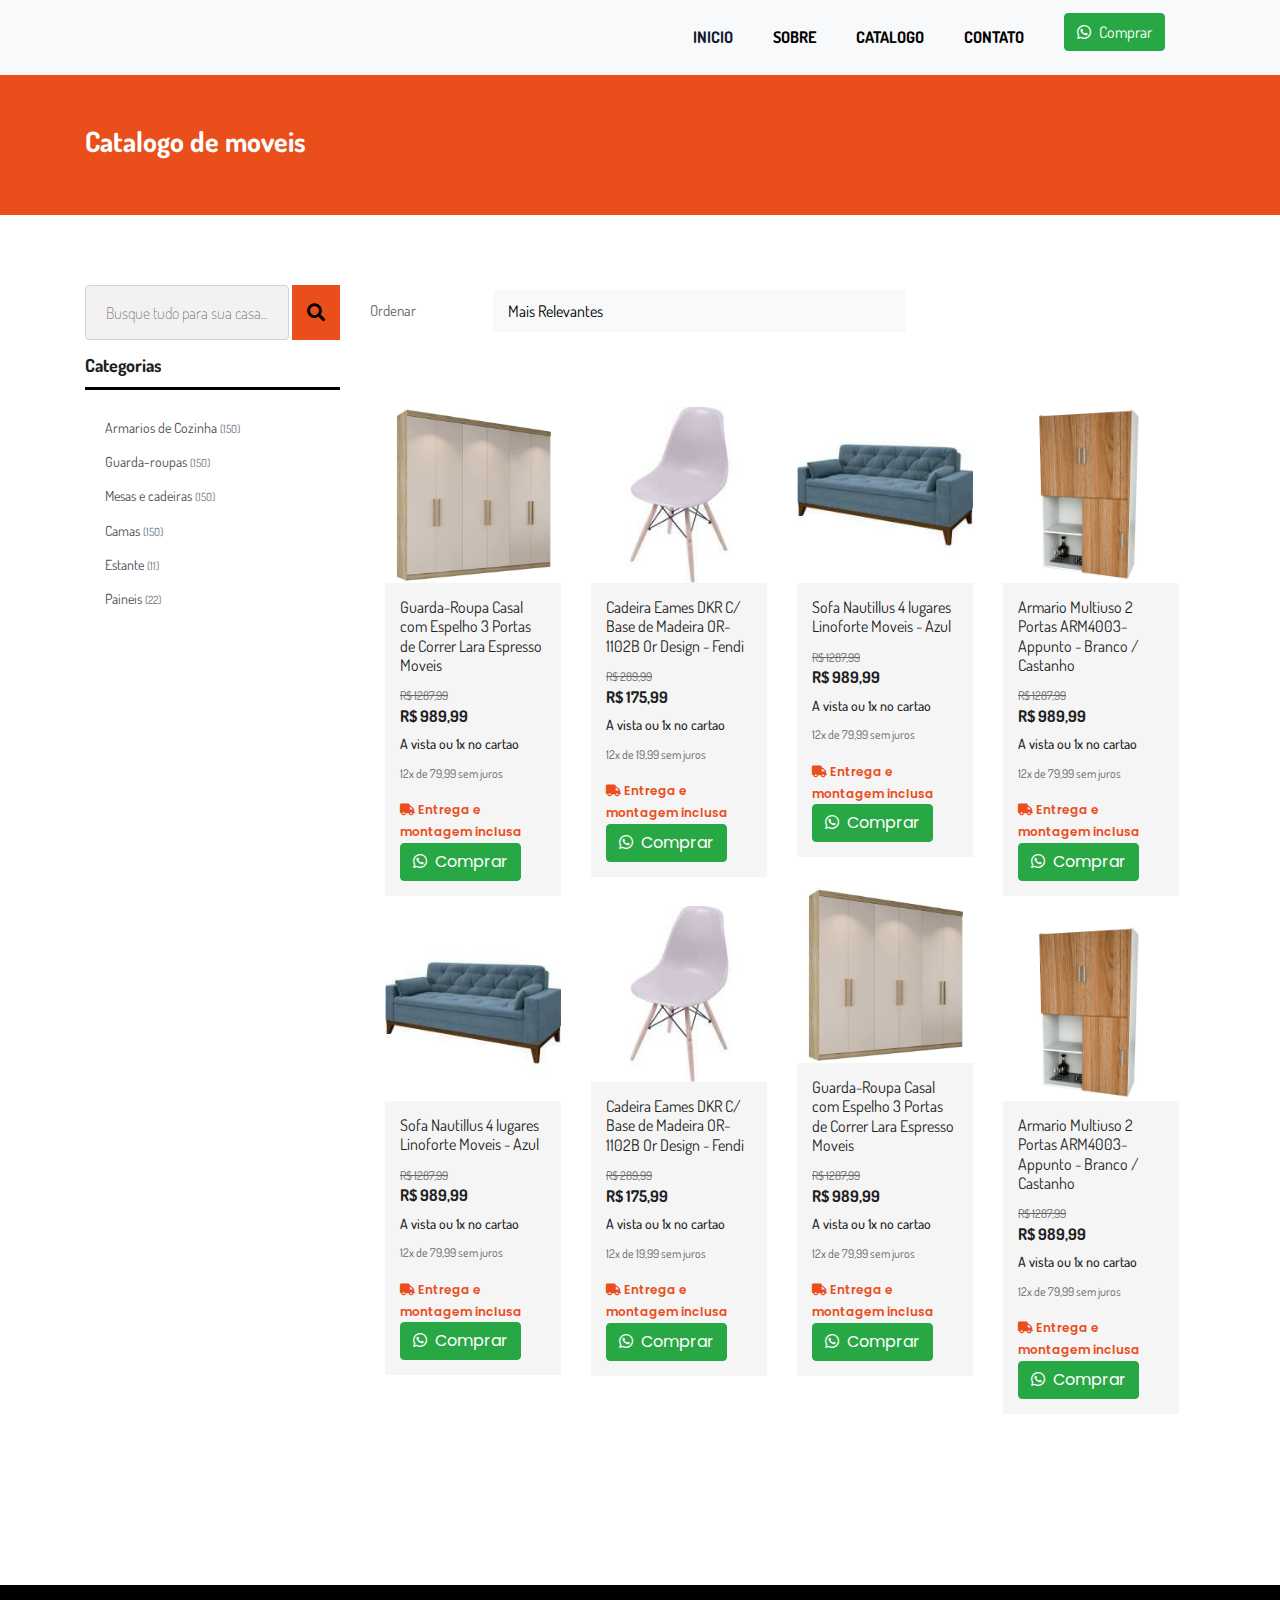
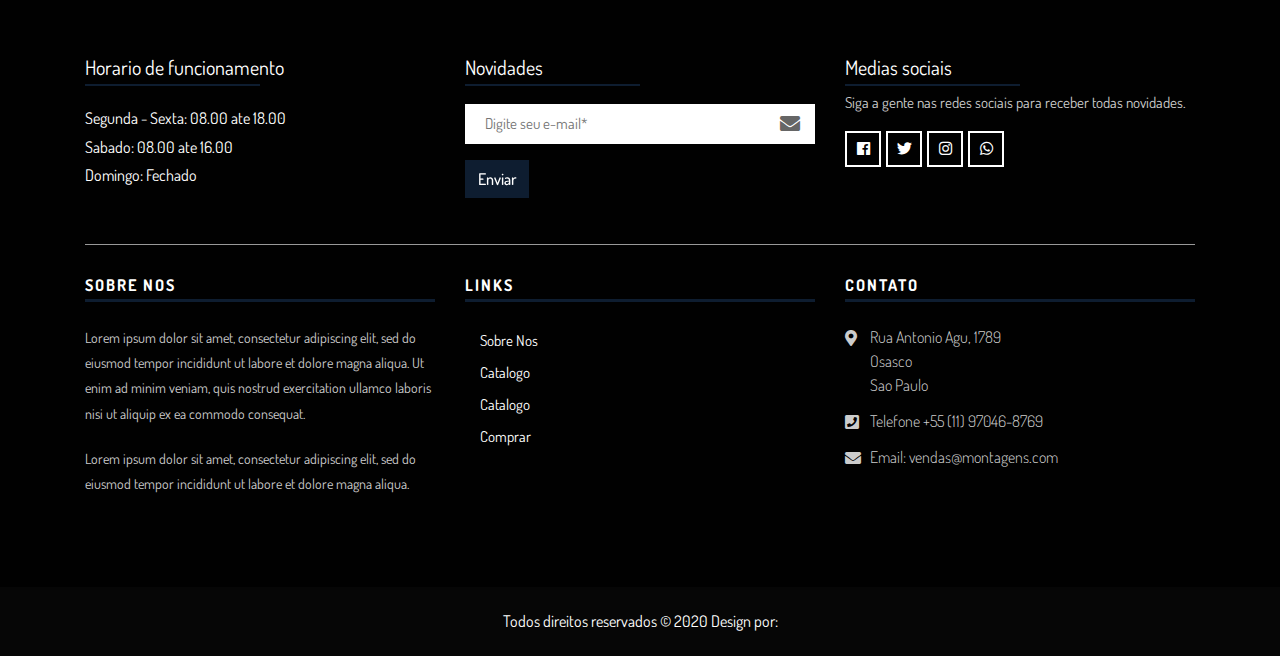
==== shop.html @ d1f7736d "Subindo versao 1.0" ====
<!DOCTYPE html>
<html lang="pt-BR">
<!-- Basic -->

<head>
    <meta http-equiv="X-UA-Compatible" content="IE=edge">
    <meta charset="utf-8"> 

    <!-- Mobile Metas -->
    <meta name="viewport" content="width=device-width, initial-scale=1">

    <!-- Site Metas -->
    <title>Freshshop - Ecommerce Bootstrap 4 HTML Template</title>
    <meta name="keywords" content="">
    <meta name="description" content="">
    <meta name="author" content="">

    <!-- Site Icons -->
    <link rel="shortcut icon" href="images/favicon.ico" type="image/x-icon">
    <link rel="apple-touch-icon" href="images/apple-touch-icon.png">
    <link rel="stylesheet" href="css/font-awesome.min.css">
    
    <!-- Bootstrap CSS -->
    <link rel="stylesheet" href="css/bootstrap.min.css">
    <!-- Site CSS -->
    <link rel="stylesheet" href="css/style.css">
    <!-- Responsive CSS -->
    <link rel="stylesheet" href="css/responsive.css">
    <!-- Custom CSS -->
    <link rel="stylesheet" href="css/custom.css">

</head>

<body>
    <!-- Start Main Top -->
    <header class="main-header">
        <!-- Start Navigation -->
        <nav class="navbar navbar-expand-lg navbar-light bg-light navbar-default bootsnav">
            <div class="container">
                <!-- Start Header Navigation -->
                <div class="navbar-header">
                    <button class="navbar-toggler" type="button" data-toggle="collapse" data-target="#navbar-menu" aria-controls="navbars-rs-food" aria-expanded="false" aria-label="Toggle navigation">
                    <i class="fa fa-bars"></i>
                </button>
                </div>
                <!-- End Header Navigation -->
                <div class="collapse navbar-collapse" id="navbar-menu">
                    <ul class="nav navbar-nav ml-auto" data-in="fadeInDown" data-out="fadeOutUp">
                        <li class="nav-item active"><a class="nav-link" href="index.html">Inicio</a></li>
                        <li class="nav-item"><a class="nav-link" href="about.html">Sobre</a></li>
                        <li class="nav-item"><a class="nav-link" href="shop.html">Catalogo</a></li>
                        <li class="nav-item"><a class="nav-link" href="contact-us.html">Contato</a></li>
                        <li class="nav-item"><a href="#"><button type="button" class="btn btn-success"><i class="fab fa-whatsapp mr-2"></i>Comprar</button>
                        </a></li>
                    </ul>
                </div>
            </div>
        </nav>
        <!-- End Navigation -->
    </header>
    <!-- End Main Top -->

    <!-- Start Top Search -->
    <div class="top-search">
        <div class="container">
            <div class="input-group">
                <span class="input-group-addon"><i class="fa fa-search"></i></span>
                <input type="text" class="form-control" placeholder="Search">
                <span class="input-group-addon close-search"><i class="fa fa-times"></i></span>
            </div>
        </div>
    </div>
    <!-- End Top Search -->

    <!-- Start All Title Box -->
    <div class="all-title-box">
        <div class="container">
            <div class="row">
                <div class="col-lg-12">
                    <h2>Catalogo de moveis</h2>
                </div>
            </div>
        </div>
    </div>
    <!-- End All Title Box -->

    <!-- Start Shop Page  -->
    <div class="shop-box-inner">
        <div class="container">
            <div class="row">
                <div class="col-xl-3 col-lg-3 col-sm-12 col-xs-12 sidebar-shop-left">
                    <div class="product-categori">
                        <div class="search-product">
                            <form action="#">
                                <input class="form-control" placeholder="Busque tudo para sua casa..." type="text">
                                <button type="submit"> <i class="fa fa-search"></i> </button>
                            </form>
                        </div>
                        <div class="filter-sidebar-left">
                            <div class="title-left">
                                <h3>Categorias</h3>
                            </div>
                            <div class="list-group list-group-collapse list-group-sm list-group-tree" id="list-group-men" data-children=".sub-men">
                                
                                
                                <a href="#" class="list-group-item list-group-item-action"> Armarios de Cozinha  <small class="text-muted">(150) </small></a>
                                <a href="#" class="list-group-item list-group-item-action"> Guarda-roupas  <small class="text-muted">(150) </small></a>
                                <a href="#" class="list-group-item list-group-item-action"> Mesas e cadeiras  <small class="text-muted">(150) </small></a>
                                <a href="#" class="list-group-item list-group-item-action"> Camas  <small class="text-muted">(150) </small></a>
                                <a href="#" class="list-group-item list-group-item-action"> Estante <small class="text-muted">(11)</small></a>
                                <a href="#" class="list-group-item list-group-item-action"> Paineis <small class="text-muted">(22)</small></a>
                            </div>
                        </div>
                        <!-- <div class="filter-price-left">
                            <div class="title-left">
                                <h3>Price</h3>
                            </div>
                            <div class="price-box-slider">
                                <div id="slider-range"></div>
                                <p>
                                    <input type="text" id="amount" readonly style="border:0; color:#fbb714; font-weight:bold;">
                                    <button class="btn hvr-hover" type="submit">Filter</button>
                                </p>
                            </div>
                        </div> -->
                    </div>
                </div>
                <div class="col-xl-9 col-lg-9 col-sm-12 col-xs-12 shop-content-right">
                    <div class="right-product-box">
                        <div class="product-item-filter row">
                            
                            <div class="col-12 col-sm-12 text-center text-sm-right">
                                <div class="toolbar-sorter-right">
                                    <span>Ordenar</span>
                                    <select id="basic" class="selectpicker show-tick form-control">
									<option data-display="Select">Mais Relevantes</option>
									<option value="1">Menor preco</option>
									<option value="2">Maior preco</option>
								</select>
                                </div>
                            </div>
                        </div>

                        <div class="products-box">
                            <div class="container">
                                
                                <div class="row special-list">
                                    <div class="col-lg-3 col-md-6 special-grid best-seller">
                                        <div class="products-single fix">
                                            <div class="box-img-hover">
                                                <img src="images/img-pro-01.jpg" class="img-fluid" alt="Image">
                                            </div>
                                            <div class="why-text">
                                                <h3>Guarda-Roupa Casal com Espelho 3 Portas de Correr Lara Espresso Moveis</h3>
                                                <span><s>R$ 1287,99</s></span><br>
                                                <h4>R$ 989,99</h4>
                                                <h6>A vista ou 1x no cartao</h6>
                                                <span>12x de 79,99 sem juros</span>
                                                <div class="spacing">
                                                    <span>
                                                        <i class="fa fa-truck" aria-hidden="true"></i>
                                                        Entrega e montagem inclusa
                                                    </span><br>
                                                    <button type="button" class="btn btn-success"><i class="fab fa-whatsapp mr-2"></i>Comprar</button>
                                                </div>
                                            </div>
                                        </div>
                                    </div>
                    
                                    <div class="col-lg-3 col-md-6 special-grid best-seller">
                                        <div class="products-single fix">
                                            <div class="box-img-hover">
                                                <img src="images/produto1.jpg" class="img-fluid" alt="Image">
                                            </div>
                                            <div class="why-text">
                                                <div class="space-text">
                                                    <h3>
                                                        Cadeira Eames DKR C/ Base de Madeira OR-1102B Or Design - Fendi </h3>
                                                </div>
                                                <span><s>R$ 289,99</s></span><br>
                                                <h4>R$ 175,99</h4>
                                                <h6>A vista ou 1x no cartao</h6>
                                                <span>12x de 19,99 sem juros</span>
                                                <div class="spacing">
                                                    <span>
                                                        <i class="fa fa-truck" aria-hidden="true"></i>
                                                        Entrega e montagem inclusa
                                                    </span><br>
                                                    <button type="button" class="btn btn-success"><i class="fab fa-whatsapp mr-2"></i>Comprar</button>
                                                </div>
                                            </div>
                                        </div>
                                    </div>
                    
                                    <div class="col-lg-3 col-md-6 special-grid best-seller">
                                        <div class="products-single fix">
                                            <div class="box-img-hover">
                                                <img src="images/produto2.jpg" class="img-fluid" alt="Image">
                                            </div>
                                            <div class="why-text">
                                                <h3>
                                                    Sofa Nautillus 4 lugares Linoforte Moveis - Azul</h3>
                                                <span><s>R$ 1287,99</s></span><br>
                                                <h4>R$ 989,99</h4>
                                                <h6>A vista ou 1x no cartao</h6>
                                                <span>12x de 79,99 sem juros</span>
                                                <div class="spacing">
                                                    <span>
                                                        <i class="fa fa-truck" aria-hidden="true"></i>
                                                        Entrega e montagem inclusa
                                                    </span><br>
                                                    <button type="button" class="btn btn-success"><i class="fab fa-whatsapp mr-2"></i>Comprar</button>
                                                </div>
                                            </div>
                                        </div>
                                    </div>
                    
                                    <div class="col-lg-3 col-md-6 special-grid best-seller">
                                        <div class="products-single fix">
                                            <div class="box-img-hover">
                                                <img src="images/produto3.jpg" class="img-fluid" alt="Image">
                                            </div>
                                            <div class="why-text">
                                                <h3>Armario Multiuso 2 Portas ARM4003-Appunto - Branco / Castanho</h3>
                                                <span><s>R$ 1287,99</s></span><br>
                                                <h4>R$ 989,99</h4>
                                                <h6>A vista ou 1x no cartao</h6>
                                                <span>12x de 79,99 sem juros</span>
                                                <div class="spacing">
                                                    <span>
                                                        <i class="fa fa-truck" aria-hidden="true"></i>
                                                        Entrega e montagem inclusa
                                                    </span><br>
                                                    <button type="button" class="btn btn-success"><i class="fab fa-whatsapp mr-2"></i>Comprar</button>
                                                </div>
                                            </div>
                                        </div>
                                    </div>
                                    <div class="col-lg-3 col-md-6 special-grid best-seller">
                                        <div class="products-single fix">
                                            <div class="box-img-hover">
                                                <img src="images/img-pro-01.jpg" class="img-fluid" alt="Image">
                                            </div>
                                            <div class="why-text">
                                                <h3>Guarda-Roupa Casal com Espelho 3 Portas de Correr Lara Espresso Moveis</h3>
                                                <span><s>R$ 1287,99</s></span><br>
                                                <h4>R$ 989,99</h4>
                                                <h6>A vista ou 1x no cartao</h6>
                                                <span>12x de 79,99 sem juros</span>
                                                <div class="spacing">
                                                    <span>
                                                        <i class="fa fa-truck" aria-hidden="true"></i>
                                                        Entrega e montagem inclusa
                                                    </span><br>
                                                    <button type="button" class="btn btn-success"><i class="fab fa-whatsapp mr-2"></i>Comprar</button>
                                                </div>
                                            </div>
                                        </div>
                                    </div>
                    
                                    <div class="col-lg-3 col-md-6 special-grid best-seller">
                                        <div class="products-single fix">
                                            <div class="box-img-hover">
                                                <img src="images/produto1.jpg" class="img-fluid" alt="Image">
                                            </div>
                                            <div class="why-text">
                                                <div class="space-text">
                                                    <h3>
                                                        Cadeira Eames DKR C/ Base de Madeira OR-1102B Or Design - Fendi </h3>
                                                </div>
                                                <span><s>R$ 289,99</s></span><br>
                                                <h4>R$ 175,99</h4>
                                                <h6>A vista ou 1x no cartao</h6>
                                                <span>12x de 19,99 sem juros</span>
                                                <div class="spacing">
                                                    <span>
                                                        <i class="fa fa-truck" aria-hidden="true"></i>
                                                        Entrega e montagem inclusa
                                                    </span><br>
                                                    <button type="button" class="btn btn-success"><i class="fab fa-whatsapp mr-2"></i>Comprar</button>
                                                </div>
                                            </div>
                                        </div>
                                    </div>
                    
                                    <div class="col-lg-3 col-md-6 special-grid best-seller">
                                        <div class="products-single fix">
                                            <div class="box-img-hover">
                                                <img src="images/produto2.jpg" class="img-fluid" alt="Image">
                                            </div>
                                            <div class="why-text">
                                                <h3>
                                                    Sofa Nautillus 4 lugares Linoforte Moveis - Azul</h3>
                                                <span><s>R$ 1287,99</s></span><br>
                                                <h4>R$ 989,99</h4>
                                                <h6>A vista ou 1x no cartao</h6>
                                                <span>12x de 79,99 sem juros</span>
                                                <div class="spacing">
                                                    <span>
                                                        <i class="fa fa-truck" aria-hidden="true"></i>
                                                        Entrega e montagem inclusa
                                                    </span><br>
                                                    <button type="button" class="btn btn-success"><i class="fab fa-whatsapp mr-2"></i>Comprar</button>
                                                </div>
                                            </div>
                                        </div>
                                    </div>
                    
                                    <div class="col-lg-3 col-md-6 special-grid best-seller">
                                        <div class="products-single fix">
                                            <div class="box-img-hover">
                                                <img src="images/produto3.jpg" class="img-fluid" alt="Image">
                                            </div>
                                            <div class="why-text">
                                                <h3>Armario Multiuso 2 Portas ARM4003-Appunto - Branco / Castanho</h3>
                                                <span><s>R$ 1287,99</s></span><br>
                                                <h4>R$ 989,99</h4>
                                                <h6>A vista ou 1x no cartao</h6>
                                                <span>12x de 79,99 sem juros</span>
                                                <div class="spacing">
                                                    <span>
                                                        <i class="fa fa-truck" aria-hidden="true"></i>
                                                        Entrega e montagem inclusa
                                                    </span><br>
                                                    <button type="button" class="btn btn-success"><i class="fab fa-whatsapp mr-2"></i>Comprar</button>
                                                </div>
                                            </div>
                                        </div>
                                    </div>
                                   
                                   
                                </div>
                            </div>
                        </div>
                        
                    </div>
                </div>
				
            </div>
        </div>
    </div>
    <!-- End Shop Page -->

    <!-- Start Footer  -->
    <footer>
        <div class="footer-main">
            <div class="container">
				<div class="row">
					<div class="col-lg-4 col-md-12 col-sm-12">
						<div class="footer-top-box">
							<h3>Horario de funcionamento</h3>
							<ul class="list-time">
								<li>Segunda - Sexta: 08.00 ate 18.00</li> <li>Sabado: 08.00 ate 16.00</li> <li>Domingo: <span>Fechado</span></li>
							</ul>
						</div>
					</div>
					<div class="col-lg-4 col-md-12 col-sm-12">
						<div class="footer-top-box">
							<h3>Novidades</h3>
							<form class="newsletter-box">
								<div class="form-group">
									<input class="" type="email" name="Email" placeholder="Digite seu e-mail*" />
									<i class="fa fa-envelope"></i>
								</div>
								<button class="btn hvr-hover" type="submit">Enviar</button>
							</form>
						</div>
					</div>
					<div class="col-lg-4 col-md-12 col-sm-12">
						<div class="footer-top-box">
							<h3>Medias sociais</h3>
							<p>Siga a gente nas redes sociais para receber todas novidades.</p>
							<ul>
                                <li><a href="#"><i class="fab fa-facebook" aria-hidden="true"></i></a></li>
                                <li><a href="#"><i class="fab fa-twitter" aria-hidden="true"></i></a></li>
                                <li><a href="#"><i class="fab fa-instagram" aria-hidden="true"></i></a></li>
                                <li><a href="#"><i class="fab fa-whatsapp" aria-hidden="true"></i></a></li>
                            </ul>
						</div>
					</div>
				</div>
				<hr>
                <div class="row">
                    <div class="col-lg-4 col-md-12 col-sm-12">
                        <div class="footer-widget">
                            <h4>Sobre Nos</h4>
                            <p>Lorem ipsum dolor sit amet, consectetur adipiscing elit, sed do eiusmod tempor incididunt ut labore et dolore magna aliqua. Ut enim ad minim veniam, quis nostrud exercitation ullamco laboris nisi ut aliquip ex ea commodo consequat.</p> 
							<p>Lorem ipsum dolor sit amet, consectetur adipiscing elit, sed do eiusmod tempor incididunt ut labore et dolore magna aliqua. </p> 							
                        </div>
                    </div>
                    <div class="col-lg-4 col-md-12 col-sm-12">
                        <div class="footer-link">
                            <h4>Links</h4>
                            <ul>
                                <li><a href="#">Sobre Nos</a></li>
                                <li><a href="#">Catalogo</a></li>
                                <li><a href="#">Catalogo</a></li>
                                <li><a href="#">Comprar</a></li>
                            </ul>
                        </div>
                    </div>
                    <div class="col-lg-4 col-md-12 col-sm-12">
                        <div class="footer-link-contact">
                            <h4>Contato</h4>
                            <ul>
                                <li>
                                    <p><i class="fas fa-map-marker-alt"></i>Rua Antonio Agu, 1789 <br>Osasco<br>Sao Paulo </p>
                                </li>
                                <li>
                                    <p><i class="fas fa-phone-square"></i>Telefone <a href="tel:+55 (11)97046-8769">+55 (11) 97046-8769</a></p>
                                </li>
                                <li>
                                    <p><i class="fas fa-envelope"></i>Email: <a href="vendas@montagens.com">vendas@montagens.com</a></p>
                                </li>
                            </ul>
                        </div>
                    </div>
                </div>
            </div>
        </div>
    </footer>
    <!-- End Footer  -->

    <!-- Start copyright  -->
    <div class="footer-copyright">
        <p class="footer-company">Todos direitos reservados &copy; 2020 <a href="#"></a> Design por: 
    </div>
    <!-- End copyright  -->

    <a href="#" id="back-to-top" title="Back to top" style="display: none;">&uarr;</a>

    <!-- ALL JS FILES -->
    <script src="js/jquery-3.2.1.min.js"></script>
    <script src="js/popper.min.js"></script>
    <script src="js/bootstrap.min.js"></script>
    <!-- ALL PLUGINS -->
    <script src="js/jquery.superslides.min.js"></script>
    <script src="js/bootstrap-select.js"></script>
    <script src="js/inewsticker.js"></script>
    <script src="js/bootsnav.js."></script>
    <script src="js/images-loded.min.js"></script>
    <script src="js/isotope.min.js"></script>
    <script src="js/owl.carousel.min.js"></script>
    <script src="js/baguetteBox.min.js"></script>
    <script src="js/form-validator.min.js"></script>
    <script src="js/contact-form-script.js"></script>
    <script src="js/custom.js"></script>
</body>

</html>
---- css/style.css ----
/*------------------------------------------------------------------
    IMPORT FONTS
-------------------------------------------------------------------*/

@import url('https://fonts.googleapis.com/css?family=Poppins:400,500,600,700,800');
@import url('https://fonts.googleapis.com/css?family=Dosis:200,300,400,500,600,700');


/*

    font-family: 'Poppins', sans-serif;

    font-family: 'Dosis', sans-serif;

*/

/*------------------------------------------------------------------
    IMPORT FILES
-------------------------------------------------------------------*/

@import url(all.css);
@import url(superslides.css);
@import url(bootstrap-select.css);
@import url(carousel-ticker.css);
@import url(code_animate.css);
@import url(bootsnav.css);
@import url(owl.carousel.min.css);
@import url(jquery-ui.css);
@import url(nice-select.css);
@import url(baguetteBox.min.css);

/*------------------------------------------------------------------
    SKELETON
-------------------------------------------------------------------*/
 body {
     color: #666666;
     font-size: 15px;
     font-family: 'Dosis', sans-serif;
     line-height: 1.80857;
}
 a {
     color: #1f1f1f;
     text-decoration: none !important;
     outline: none !important;
     -webkit-transition: all .3s ease-in-out;
     -moz-transition: all .3s ease-in-out;
     -ms-transition: all .3s ease-in-out;
     -o-transition: all .3s ease-in-out;
     transition: all .3s ease-in-out;
}
 h1, h2, h3, h4, h5, h6 {
     letter-spacing: 0;
     font-weight: normal;
     position: relative;
     padding: 0 0 10px 0;
     font-weight: normal;
     line-height: 120% !important;
     color: #1f1f1f;
     margin: 0 
}
 h1 {
     font-size: 24px 
}
 h2 {
     font-size: 22px 
}
 h3 {
     font-size: 18px 
}
 h4 {
     font-size: 16px 
}
 h5 {
     font-size: 14px 
}
 h6 {
     font-size: 13px 
}
 h1 a, h2 a, h3 a, h4 a, h5 a, h6 a {
     color: #212121;
     text-decoration: none!important;
     opacity: 1 
}
 h1 a:hover, h2 a:hover, h3 a:hover, h4 a:hover, h5 a:hover, h6 a:hover {
     opacity: .8 
}
 a {
     color: #1f1f1f;
     text-decoration: none;
     outline: none;
}
 a, .btn {
     text-decoration: none !important;
     outline: none !important;
     -webkit-transition: all .3s ease-in-out;
     -moz-transition: all .3s ease-in-out;
     -ms-transition: all .3s ease-in-out;
     -o-transition: all .3s ease-in-out;
     transition: all .3s ease-in-out;
}
 .btn-custom {
     margin-top: 20px;
     background-color: transparent !important;
     border: 2px solid #ddd;
     padding: 12px 40px;
     font-size: 16px;
}
 .lead {
     font-size: 18px;
     line-height: 30px;
     color: #767676;
     margin: 0;
     padding: 0;
}
 blockquote {
     margin: 20px 0 20px;
     padding: 30px;
}
 ul, li, ol{
     list-style: none;
     margin: 0px;
     padding: 0px;
}
 button:focus{
     outline: none;
     box-shadow: none;
}
 :focus {
     outline: 0;
}
 p{
     margin: 0px;
}
 .bootstrap-select .dropdown-toggle:focus{
     outline: none !important;
}
 .form-control::-moz-placeholder {
     color: #ffffff;
     opacity: 1;
}
 .bootstrap-select .dropdown-toggle:focus{
     box-shadow: none !important 
}
/*------------------------------------------------------------------ LOADER -------------------------------------------------------------------*/
 #back-to-top {
     position: fixed;
     bottom: 40px;
     right: 40px;
     z-index: 9999;
     width: 32px;
     height: 32px;
     text-align: center;
     line-height: 5px;
     background: #0e1d30;
     color: #ffffff;
     cursor: pointer;
     border: 0;
     border-radius: 0px;
     text-decoration: none;
     transition: opacity 0.2s ease-out;
     font-size: 28px;
}
/*------------------------------------------------------------------ HEADER -------------------------------------------------------------------*/
 .main-top{
     background: #000000;
     padding: 10px 0px;
}
 .custom-select-box{
     float: left;
     width: 95px;
     margin-right: 10px;
}
.custom-select-box .form-control{
     background: none;
     border: none;
}
 .custom-select-box .bootstrap-select .btn-light{
     padding: 4px;
     font-size: 14px;
     background: #0e1d30;
     color: #fff;
     border: none;
     border-radius: 0px;
}
 .custom-select-box .bootstrap-select .btn-light span{
     padding: 2px;
     line-height: 15px;
}
 .dropdown-toggle::after{
     margin-left: -24px;
}
 .custom-select-box .dropdown-toggle::after {
     display: inline-block;
     width: 0;
     height: 0;
     margin-left: .255em;
     vertical-align: .255em;
     content: "";
     border-top: .3em solid;
     border-right: .3em solid transparent;
     border-bottom: 0;
     border-left: .3em solid transparent;
     position: absolute;
     top: 13px;
     right: 10px;
}
 .bootstrap-select.btn-group .dropdown-toggle .filter-option{
     overflow: inherit;
}
 .bootstrap-select.btn-group .dropdown-menu{
     border: none;
     padding: 0px;
     border-radius: 0px;
}
 .right-phone-box{
     float: left;
     margin-right: 10px;
}
 .right-phone-box p{
     margin: 0px;
     color: #ffffff;
     font-size: 14px;
     line-height: 30px;
}
 .right-phone-box p a{
     color: #ffffff;
}
 .right-phone-box p a:hover{
     color: #0e1d30;
}
 .offer-box,.slide {
     color: #FFFFFF;
     font-size: 13px;
     padding: 2px 15px;
     font-family: 'Poppins', sans-serif;
}
 .offer-box li {
     font-weight: 600;
}
 .offer-box li i{
     margin-right: 15px;
     color: #0e1d30;
     font-size: 20px;
}
 .our-link{
     float: left;
}
 .our-link ul li{
     display: inline-block;
     border-right: 1px solid #ffffff;
     padding: 0px 10px;
     line-height: 14px;
}
 .our-link ul{
     line-height: 30px;
}
 .our-link ul li a{
     color: #ffffff;
     font-weight: 700;
     text-transform: uppercase;
     font-size: 14px;
}
 .our-link ul li a:hover{
     color: #0e1d30;
}
 .our-link ul li:last-child{
     border: none;
}
.login-box{
    float: right;
    width: 120px;
    margin-left: 20px;
}

.login-box .form-control{
     background: none;
     border: none;
}
 .login-box .bootstrap-select .btn-light{
     padding: 4px;
     font-size: 14px;
     background: #0e1d30;
     color: #fff;
     border: none;
     border-radius: 0px;
}
 .login-box .bootstrap-select .btn-light span{
     padding: 2px;
     line-height: 15px;
}
.login-box .dropdown-toggle::after {
     display: inline-block;
     width: 0;
     height: 0;
     margin-left: .255em;
     vertical-align: .255em;
     content: "";
     border-top: .3em solid;
     border-right: .3em solid transparent;
     border-bottom: 0;
     border-left: .3em solid transparent;
     position: absolute;
     top: 13px;
     right: 10px;
}

.login-box .dropdown-item{
	padding: 5px 10px;
}

.bootstrap-select.btn-group .dropdown-menu a.dropdown-item span.dropdown-item-inner span.text{
	font-size: 13px;
}

 .main-header{
}
 .search a{
     color: #0e1d30;
}
 .attr-nav > ul > li > a:hover{
     color: #0e1d30;
}
 nav.navbar.bootsnav ul.nav > li > a{
     margin: 0px;
}
/* Navbar Adjusment =========================== */
/* Navbar Atribute ------*/
 .attr-nav > ul > li > a{
     padding: 28px 15px;
}

.navbar{
    height: 5em;
}
 ul.cart-list > li.total > .btn{
     border-bottom: solid 1px #cfcfcf !important;
     color: #000000 ;
     padding: 10px 15px;
     border: none;
     font-weight: 700;
     color: #ffffff;
}

@media (max-width: 730px) {

}

 @media (min-width: 1024px) {
    /* Navbar General ------*/
     nav.navbar ul.nav > li > a{
         padding: 30px 15px;
         font-weight: 600;
    }
     nav.navbar .navbar-brand{
         margin-top: 0;
    }
     nav.navbar .navbar-brand{
         margin-top: 0;
    }
     nav.navbar li.dropdown ul.dropdown-menu{
         border-top: solid 5px;
    }
    /* Navbar Center ------*/
     nav.navbar-center .navbar-brand{
         margin: 0 !important;
    }
    /* Navbar Brand Top ------*/
     nav.navbar-brand-top .navbar-brand{
         margin: 10px !important;
    }
    /* Navbar Full ------*/
     nav.navbar-full .navbar-brand{
         position: relative;
         top: -15px;
    }
    /* Navbar Sidebar ------*/
     nav.navbar-sidebar ul.nav, nav.navbar-sidebar .navbar-brand{
         margin-bottom: 50px;
    }
     nav.navbar-sidebar ul.nav > li > a{
         padding: 10px 15px;
         font-weight: bold;
    }
    /* Navbar Transparent & Fixed ------*/
     nav.navbar.bootsnav.navbar-transparent.white{
         background-color: rgba(255,255,255,0.3);
         border-bottom: solid 1px #bbb;
    }
     nav.navbar.navbar-inverse.bootsnav.navbar-transparent.dark, nav.navbar.bootsnav.navbar-transparent.dark{
         background-color: rgba(0,0,0,0.3);
         border-bottom: solid 1px #555;
    }
     nav.navbar.bootsnav.navbar-transparent.white .attr-nav{
         border-left: solid 1px #bbb;
    }
     nav.navbar.navbar-inverse.bootsnav.navbar-transparent.dark .attr-nav, nav.navbar.bootsnav.navbar-transparent.dark .attr-nav{
         border-left: solid 1px #555;
    }
     nav.navbar.bootsnav.no-background.white .attr-nav > ul > li > a, nav.navbar.bootsnav.navbar-transparent.white .attr-nav > ul > li > a, nav.navbar.bootsnav.navbar-transparent.white ul.nav > li > a, nav.navbar.bootsnav.no-background.white ul.nav > li > a{
         color: #fff;
    }
     nav.navbar.bootsnav.navbar-transparent.dark .attr-nav > ul > li > a, nav.navbar.bootsnav.navbar-transparent.dark ul.nav > li > a{
         color: #eee;
    }
}
 @media (max-width: 992px) {
    /* Navbar General ------*/
     nav.navbar .navbar-brand{
         margin-top: 0;
         position: relative;
         top: -2px;
    }
     nav.navbar .navbar-brand img.logo{
         width: 160px;
    }
     .attr-nav > ul > li > a{
         padding: 16px 15px 15px;
    }
    /* Navbar Mobile slide ------*/
     nav.navbar.navbar-mobile ul.nav > li > a{
         padding: 15px 15px;
    }
     nav.navbar.navbar-mobile ul.nav ul.dropdown-menu > li > a{
         padding-right: 15px !important;
         padding-top: 15px !important;
         padding-bottom: 15px !important;
    }
     nav.navbar.navbar-mobile ul.nav ul.dropdown-menu .col-menu .title{
         padding-right: 30px !important;
         padding-top: 13px !important;
         padding-bottom: 13px !important;
    }
     nav.navbar.navbar-mobile ul.nav ul.dropdown-menu .col-menu ul.menu-col li a{
         padding-top: 13px !important;
         padding-bottom: 13px !important;
    }
    /* Navbar Full ------*/
     nav.navbar-full .navbar-brand{
         top: 0;
         padding-top: 10px;
    }
}
/* Navbar Inverse =================================*/
 nav.navbar.navbar-inverse{
     background-color: #222;
     border-bottom: solid 1px #303030;
}
 nav.navbar.navbar-inverse ul.cart-list > li.total > .btn{
     border-bottom: solid 1px #222 !important;
}
 nav.navbar.navbar-inverse ul.cart-list > li.total .pull-right{
     color: #fff;
}
 nav.navbar.navbar-inverse.megamenu ul.dropdown-menu.megamenu-content .content ul.menu-col li a, nav.navbar.navbar-inverse ul.nav > li > a{
     color: #eee;
}
 nav.navbar.navbar-inverse ul.nav > li.dropdown > a{
     background-color: #222;
}
 nav.navbar.navbar-inverse li.dropdown ul.dropdown-menu > li > a{
     color: #999;
}
 nav.navbar.navbar-inverse ul.nav .dropdown-menu h1, nav.navbar.navbar-inverse ul.nav .dropdown-menu h2, nav.navbar.navbar-inverse ul.nav .dropdown-menu h3, nav.navbar.navbar-inverse ul.nav .dropdown-menu h4, nav.navbar.navbar-inverse ul.nav .dropdown-menu h5, nav.navbar.navbar-inverse ul.nav .dropdown-menu h6{
     color: #fff;
}
 nav.navbar.navbar-inverse .form-control{
     background-color: #333;
     border-color: #303030;
     color: #fff;
}
 nav.navbar.navbar-inverse .attr-nav > ul > li > a{
     color: #eee;
}
 nav.navbar.navbar-inverse .attr-nav > ul > li.dropdown ul.dropdown-menu{
     background-color: #222;
     border-left: solid 1px #303030;
     border-bottom: solid 1px #303030;
     border-right: solid 1px #303030;
}
 nav.navbar.navbar-inverse ul.cart-list > li{
     border-bottom: solid 1px #303030;
     color: #eee;
}
 nav.navbar.navbar-inverse ul.cart-list > li img{
     border: solid 1px #303030;
}
 nav.navbar.navbar-inverse ul.cart-list > li.total{
     background-color: #333;
}
 nav.navbar.navbar-inverse .share ul > li > a{
     background-color: #555;
}
 nav.navbar.navbar-inverse .dropdown-tabs .tab-menu{
     border-right: solid 1px #303030;
}
 nav.navbar.navbar-inverse .dropdown-tabs .tab-menu > ul > li > a{
     border-bottom: solid 1px #303030;
}
 nav.navbar.navbar-inverse .dropdown-tabs .tab-content{
     border-left: solid 1px #303030;
}
 nav.navbar.navbar-inverse .dropdown-tabs .tab-menu > ul > li > a:hover, nav.navbar.navbar-inverse .dropdown-tabs .tab-menu > ul > li > a:focus, nav.navbar.navbar-inverse .dropdown-tabs .tab-menu > ul > li.active > a{
     background-color: #333 !important;
}
 nav.navbar-inverse.navbar-full ul.nav > li > a{
     border:none;
}
 nav.navbar-inverse.navbar-full .navbar-collapse .wrap-full-menu{
     background-color: #222;
}
 nav.navbar-inverse.navbar-full .navbar-toggle{
     background-color: #222 !important;
     color: #6f6f6f;
}
 nav.navbar.bootsnav ul.nav > li > a{
     position: relative;
     font-weight: 700;
     font-size: 16px;
     color: #000000;
	 text-transform: uppercase;
     padding-top: 10px;
     padding-bottom: 10px;
     padding-left: 10px;
     padding-right: 30px;
}
 nav.navbar.bootsnav ul.nav li.active > a{
     color: #0e1d30;
}
 nav.navbar.bootsnav ul.nav li.active > a:hover{
     color: #0e1d30;
}
 nav.navbar.bootsnav ul.nav li > a:hover{
     color: #0e1d30;
}
 nav.navbar.bootsnav ul.nav li.megamenu-fw > a:hover{
     color: #0e1d30;
}
 @media (min-width: 1024px) {
     nav.navbar.navbar-inverse ul.nav .dropdown-menu{
         background-color: #222 !important;
         border-left: solid 1px #303030 !important;
         border-bottom: solid 1px #303030 !important;
         border-right: solid 1px #303030 !important;
    }
     nav.navbar.navbar-inverse li.dropdown ul.dropdown-menu > li > a{
         border-bottom: solid 1px #303030;
    }
     nav.navbar.navbar-inverse ul.dropdown-menu.megamenu-content .col-menu{
         border-left: solid 1px #303030;
         border-right: solid 1px #303030;
    }
     nav.navbar.navbar-inverse.navbar-transparent.dark{
         background-color: rgba(0,0,0,0.3);
         border-bottom: solid 1px #999;
    }
     nav.navbar.navbar-inverse.navbar-transparent.dark .attr-nav{
         border-left: solid 1px #999;
    }
     nav.navbar.navbar-inverse.no-background.white .attr-nav > ul > li > a, nav.navbar.navbar-inverse.navbar-transparent.dark .attr-nav > ul > li > a, nav.navbar.navbar-inverse.navbar-transparent.dark ul.nav > li > a, nav.navbar.navbar-inverse.no-background.white ul.nav > li > a{
         color: #fff;
    }
     nav.navbar.navbar-inverse.no-background.dark .attr-nav > ul > li > a, nav.navbar.navbar-inverse.no-background.dark .attr-nav > ul > li > a, nav.navbar.navbar-inverse.no-background.dark ul.nav > li > a, nav.navbar.navbar-inverse.no-background.dark ul.nav > li > a{
         color: #3f3f3f;
    }
}
 @media (max-width: 992px) {
     nav.navbar.navbar-inverse .navbar-toggle{
         color: #eee;
         background-color: #222 !important;
    }
     nav.navbar.navbar-inverse .navbar-nav > li > a{
         border-top: solid 1px #303030;
         border-bottom: solid 1px #303030;
    }
     nav.navbar.navbar-inverse ul.nav li.dropdown ul.dropdown-menu > li > a{
         color: #999;
         border-bottom: solid 1px #303030;
    }
     nav.navbar.navbar-inverse .dropdown .megamenu-content .col-menu .title{
         border-bottom: solid 1px #303030;
         color: #eee;
    }
     nav.navbar.navbar-inverse .dropdown .megamenu-content .col-menu ul > li > a{
         border-bottom: solid 1px #303030;
         color: #999 !important;
    }
     nav.navbar.navbar-inverse .dropdown .megamenu-content .col-menu.on:last-child .title{
         border-bottom: solid 1px #303030;
    }
     nav.navbar.navbar-inverse .dropdown-tabs .tab-menu > ul{
         border-top: solid 1px #303030;
    }
     nav.navbar.navbar-inverse.navbar-mobile .navbar-collapse{
         background-color: #222;
    }
}
 @media (max-width: 767px) {
     nav.navbar.navbar-inverse.navbar-mobile ul.nav{
         border-top: solid 1px #222;
    }
}
 .arrow::before{
     font-family: 'FontAwesome';
     content: "\f0d7";
     margin-left: 5px;
     margin-top: 2px;
     border: none;
     display: inline-block;
     vertical-align: inherit;
     position: absolute;
     right: 10px;
     top: 10px;
}
 .dropdown-toggle::after{
     display: none;
}
 nav.navbar.bootsnav ul.navbar-nav li.dropdown ul.dropdown-menu li a{
     display: block;
	 padding: 6px 25px;
}

 nav.navbar.bootsnav ul.navbar-nav li.dropdown ul.dropdown-menu li a:hover{
	 
 }
 nav.navbar.bootsnav li.dropdown ul.dropdown-menu{
     left: auto;
}
.custom-select-box .dropdown-item{
	padding: 5px 10px;
}
 .btn-cart{
}
 .cart-list h6 a{
     font-size: 16px;
     font-weight: 700;
}
 .cart-list h6 a:hover{
     color: #0e1d30;
}
 ul.cart-list p .price{
     font-weight: normal;
}
.side-menu p{
	display: inline-block;
}
 .col-menu .title{
     font-size: 20px;
     font-weight: 700;
     text-transform: uppercase;
}
 .hvr-hover{
     display: inline-block;
     vertical-align: middle;
     -webkit-transform: perspective(1px) translateZ(0);
     transform: perspective(1px) translateZ(0);
     box-shadow: 0 0 1px rgba(0, 0, 0, 0);
     position: relative;
     background: #0e1d30;
     -webkit-transition-property: color;
     transition-property: color;
     -webkit-transition-duration: 0.3s;
     transition-duration: 0.3s;
     border-radius: 0;
     box-shadow: none;
}
 .hvr-hover::after {
    content: "";
	position: absolute;
	z-index: -1;
	top: 0;
	left: 0;
	right: 0;
	bottom: 0;
	background: #000000;
	border-radius: 100%;
	-webkit-transform: scale(0);
	transform: scale(0);
	-webkit-transition-property: transform;
	transition-property: transform;
	-webkit-transition-duration: 0.3s;
	transition-duration: 0.3s;
	-webkit-transition-timing-function: ease-out;
	transition-timing-function: ease-out;
}
 .hvr-hover:hover::after{
     -webkit-transform: scale(2);
	 transform: scale(2);
     color: #ffffff;
}
 .hvr-hover{
	 overflow: hidden;
}
 ul.cart-list > li.total > .btn:hover{
     color: #ffffff;
}
 .cart-box{
     margin-top: 40px;
     background: #ffffff;
}
 .main-header.fixed-menu {
     position: fixed;
     visibility: hidden;
     left: 0px;
     top: 0px;
     width: 100%;
     padding: 0px 0px;
     background: #ffffff;
     z-index: 0;
     transition: all 500ms ease;
     -moz-transition: all 500ms ease;
     -webkit-transition: all 500ms ease;
     -ms-transition: all 500ms ease;
     -o-transition: all 500ms ease;
     z-index: 999;
     opacity: 1;
     visibility: visible;
     -ms-animation-name: fadeInDown;
     -moz-animation-name: fadeInDown;
     -op-animation-name: fadeInDown;
     -webkit-animation-name: fadeInDown;
     animation-name: fadeInDown;
     -ms-animation-duration: 500ms;
     -moz-animation-duration: 500ms;
     -op-animation-duration: 500ms;
     -webkit-animation-duration: 500ms;
     animation-duration: 500ms;
     -ms-animation-timing-function: linear;
     -moz-animation-timing-function: linear;
     -op-animation-timing-function: linear;
     -webkit-animation-timing-function: linear;
     animation-timing-function: linear;
     -ms-animation-iteration-count: 1;
     -moz-animation-iteration-count: 1;
     -op-animation-iteration-count: 1;
     -webkit-animation-iteration-count: 1;
     animation-iteration-count: 1;
}
 .main-header.fixed-menu {
     padding: 0px;
     box-shadow: 0 0 8px 0 rgba(0,0,0,.12);
     border-radius: 0;
}
 .top-search .input-group-addon{
     line-height: 40px;
}
 .top-search input.form-control{
     color: #ffffff;
}
/*------------------------------------------------------------------ Slider -------------------------------------------------------------------*/
 .cover-slides{
     height: 100vh;
}
 .slides-navigation a {
     background: #0e1d30;
     position: absolute;
     height: 70px;
     width: 70px;
     top: 50%;
     font-size: 20px;
     display: block;
     color: #fff;
     line-height: 90px;
     text-align: center;
     transition: all .3s ease-in-out;
}
 .slides-navigation a i{
     font-size: 40px;
}
 .slides-navigation a:hover {
     background: #000000;
}
 .cover-slides .container{
     height: 100%;
     position: relative;
     z-index: 2;
}
 .cover-slides .container > .row {
     -webkit-box-align: center;
     -ms-flex-align: center;
     align-items: center;
}
 .cover-slides .container > .row {
     height: 100%;
}
 .overlay-background {
     background: #333;
     position: absolute;
     height: 100%;
     width: 100%;
     left: 0;
     top: 0;
     opacity: 0.5;
}
 .cover-slides h1{
     font-family: 'Poppins', sans-serif;
     font-weight: 500;
     font-size: 64px;
     color: #fff;
}
 .cover-slides p{
     font-size: 18px;
     color: #fff;
     padding-bottom: 30px;
}
 .slides-pagination a{
     border: 2px solid #ffffff;
	 border-radius: 6px;
}
 .slides-pagination a.current{
     background: #0e1d30;
     border: 2px solid #0e1d30;
}
 .cover-slides p a{
     font-size: 24px;
     color: #ffffff;
     border: none;
     text-transform: uppercase;
     padding: 10px 20px;
}
/*------------------------------------------------------------------ Categories Shop -------------------------------------------------------------------*/
 .categories-shop{
     padding: 70px 0px;
}
 .shop-cat-box{
     margin-bottom: 30px;
     position: relative;
     padding: 3px;
     overflow: hidden;
     border: 0px solid #000000;
	 box-shadow: 9px 9px 30px 0px rgba(0, 0, 0, 0.3);
	-webkit-transition: all 0.3s ease;
	transition: all 0.3s ease-in-out 0s;
}
 .shop-cat-box img{
     margin: -10px 0 0 -10px;
     max-width: none;
     width: -webkit-calc(100% + 10px);
     width: calc(100% + 10px);
     opacity: 0.9;
     -webkit-transition: opacity 0.35s, -webkit-transform 0.35s;
     transition: opacity 0.35s, transform 0.35s;
     -webkit-transform: translate3d(10px,10px,0);
     transform: translate3d(10px,10px,0);
     -webkit-backface-visibility: hidden;
     backface-visibility: hidden;
}
 .shop-cat-box:hover img{
     opacity: 0.6;
     -webkit-transform: translate3d(0,0,0);
     transform: translate3d(0,0,0);
}
 .shop-cat-box a{
     position: absolute;
     z-index: 2;
     bottom: 0px;
     left: 0px;
     right: 0;
     margin: 0 auto;
     text-align: center;
     border: none;
     color: #ffffff;
     font-size: 18px;
     font-weight: 700;
     padding: 12px 0px;
}

.box-add-products{
	padding: 70px 0px;
	background-color: #f4f4f4;
}

.offer-box{
	position: relative;
	overflow: hidden;
}

.offer-box-products{
	box-shadow: 0px 0px 15px 0px rgba(0, 0, 0, 0.1);
	-webkit-transition: all 0.3s ease;
	transition: all 0.3s ease-in-out 0s;
}

.offer-box-products:hover{
	-webkit-transform: translateY(6px);
	transform: translateY(6px);
	box-shadow: 0px 9px 15px 0px rgba(0, 0, 0, 0.1);
}

/*------------------------------------------------------------------ Products -------------------------------------------------------------------*/
.text-color{
    color: #fff;
    font-size: 28px;
}
.title-all{
     margin-bottom: 30px;
}
 .title-all h1{
     font-size: 32px;
     font-weight: 700;
     color: #000000;
}
 .title-all p{
     color: #999999;
     font-size: 16px;
}
 .products-box{
     padding: 70px 0px;
}
 .special-menu{
     margin-bottom: 40px;
}
 .filter-button-group{
     display: inline-block;
}
 .filter-button-group button{
     background: #0e1d30;
     color: #ffffff;
     border: none;
     cursor: pointer;
     padding: 5px 30px;
     font-size: 18px;
}
 .filter-button-group button.active{
     background: #000000;
}
 .filter-button-group button{
}
 .products-single {
     overflow: hidden;
     position: relative;
     margin-bottom: 30px;
}
 .products-single .box-img-hover{
     overflow: hidden;
     position: relative;
}
 .box-img-hover img{
     margin: 0 auto;
     text-align: center;
     display: block;
}
 .type-lb{
     position: absolute;
     top: 0px;
     right: 0px;
     z-index:8;
}
 .type-lb .sale{
     background: #0e1d30;
     color: #ffffff;
     padding: 2px 10px;
     font-weight: 700;
     text-transform: uppercase;
}
 .type-lb .new{
     background: #000000;
     color: #ffffff;
     padding: 2px 10px;
     font-weight: 700;
     text-transform: uppercase;
}
 .why-text{
     background: #f5f5f5;
     padding: 15px;
}

.why-text{
    background: #f5f5f5;
    padding: 15px;
    font-size: 12px;
}
.spacing{
    font-size: 12px;
    color: #ea4e1b;
     font-family: 'Poppins', sans-serif;
     font-weight: 600;
    padding-top: 15px;
}
.why-text h3{
    font-size: 16px;
}
 .why-text h4{
     font-size: 16px;
     font-weight: 700;
}
 .why-text h5{
     font-size: 18px;
     font-family: 'Poppins', sans-serif;
     padding: 4px;
	 display: inline-block;
	 background: #0e1d30;
	 color: #ffffff;
     font-weight: 600;
}
.why-text h6{
    font-size: 14px;
    font-weight: 500;

}
 .mask-icon{
     width: 100%;
     height: 100%;
     position: absolute;
     overflow: hidden;
     top: 0;
     left: 0;
}
 .mask-icon ul{
     display: inline-block;
	 position: absolute;
	 bottom: 0;
	 right: 0;
}
 .mask-icon ul li{
     background: #0e1d30;
}
 .mask-icon ul li a{
     color: #ffffff;
     padding: 5px 10px;
     display: block;
}
 .mask-icon a.cart{
     font-size: 24px;
     position: absolute;
     padding: 10px 20px;
     font-weight: 700;
     color: #ffffff;
}
.mask-icon i{
    margin-top: 50%;
    margin-left: 50%;
}
 .mask-icon a.cart:hover{
     background: #28a745;
     border-radius: 5px;
     color: #ffffff;
}
 .mask-icon ul li a:hover{
     background: #28a745;
     color: #ffffff;
}
 .products-single .mask-icon{
     background: rgba(1,1,1, 0.5);
     top: -100%;
     -ms-filter: "progid: DXImageTransform.Microsoft.Alpha(Opacity=0)";
     filter: alpha(opacity=0);
     opacity: 0;
     -webkit-transition: all 0.3s ease-out 0.5s;
     -moz-transition: all 0.3s ease-out 0.5s;
     -o-transition: all 0.3s ease-out 0.5s;
     -ms-transition: all 0.3s ease-out 0.5s;
     transition: all 0.3s ease-out 0.5s;
}
 .products-single:hover .mask-icon{
     -ms-filter: "progid: DXImageTransform.Microsoft.Alpha(Opacity=100)";
     filter: alpha(opacity=100);
     opacity: 1;
     top: 0px;
     -webkit-transition-delay: 0s;
     -moz-transition-delay: 0s;
     -o-transition-delay: 0s;
     -ms-transition-delay: 0s;
     transition-delay: 0s;
     -webkit-animation: bounceY 0.9s linear;
     -moz-animation: bounceY 0.9s linear;
     -ms-animation: bounceY 0.9s linear;
     animation: bounceY 0.9s linear;
}
 @keyframes bounceY {
     0% {
         transform: translateY(-205px);
    }
     40% {
         transform: translateY(-100px);
    }
     65% {
         transform: translateY(-52px);
    }
     82% {
         transform: translateY(-25px);
    }
     92% {
         transform: translateY(-12px);
    }
     55%, 75%, 87%, 97%, 100% {
         transform: translateY(0px);
    }
}
 @-moz-keyframes bounceY {
     0% {
         -moz-transform: translateY(-205px);
    }
     40% {
         -moz-transform: translateY(-100px);
    }
     65% {
         -moz-transform: translateY(-52px);
    }
     82% {
         -moz-transform: translateY(-25px);
    }
     92% {
         -moz-transform: translateY(-12px);
    }
     55%, 75%, 87%, 97%, 100% {
         -moz-transform: translateY(0px);
    }
}
 @-webkit-keyframes bounceY {
     0% {
         -webkit-transform: translateY(-205px);
    }
     40% {
         -webkit-transform: translateY(-100px);
    }
     65% {
         -webkit-transform: translateY(-52px);
    }
     82% {
         -webkit-transform: translateY(-25px);
    }
     92% {
         -webkit-transform: translateY(-12px);
    }
     55%, 75%, 87%, 97%, 100% {
         -webkit-transform: translateY(0px);
    }
}




/*------------------------------------------------------------------ Blog -------------------------------------------------------------------*/
 .latest-blog{
     padding: 70px 0px;
     background: #f5f5f5;
}
 .blog-box{
     -webkit-box-shadow: 0px 5px 35px 0px rgba(148, 146, 245, 0.15);
     box-shadow: 0px 5px 35px 0px rgba(148, 146, 245, 0.15);
     background: #ffffff;
     margin-bottom: 30px;
}
 .blog-content{
     position: relative;
}
 .title-blog{
     padding: 40px 30px 40px 30px;
}
 .title-blog h3{
     font-size: 20px;
     font-weight: 700;
     color: #000000;
}
 .title-blog p{
     margin: 0px;
}
 .option-blog {
     position: absolute;
     bottom: 0px;
     left: 0px;
	 right: 0px;
	 margin: 0 auto;
	 text-align: center;
}
 .option-blog li{
	 display: inline-block;
 }
 .option-blog li a{
     background: #000000;
     display: inline-block;
     font-size: 18px;
     color: #ffffff;
     width: 34px;
     height: 34px;
     text-align: center;
     line-height: 34px;
}
 .option-blog li a:hover{
     background: #0e1d30;
     color: #ffffff;
}
 .tooltip-inner {
     background-color: #0e1d30;
}
 .tooltip.bs-tooltip-right .arrow:before {
     border-right-color: #0e1d30 !important;
     padding-top: 0px !important;
     top: 0px !important;
}
 .tooltip.bs-tooltip-left .arrow:before {
     border-left-color: #0e1d30 !important;
	 padding-top: 0px !important;
	 padding-right: 5px !important;
     top: 0px !important;
}
 .tooltip.bs-tooltip-bottom .arrow:before {
     border-right-color: #0e1d30 !important;
}
 .tooltip.bs-tooltip-top .arrow:before {
     border-top-color: #0e1d30 !important;
	 padding-top: 0px !important;
     top: 0px !important;
}
/*------------------------------------------------------------------ Instagram Feed -------------------------------------------------------------------*/
 .instagram-box{
     padding: 70px 0px;
     background: url(../images/ins-bg.jpg) no-repeat center center;
     background-size: auto auto;
     -webkit-background-size: cover;
     -moz-background-size: cover;
     -ms-background-size: cover;
     -o-background-size: cover;
     background-size: cover;
     position: relative;
}
 .instagram-box::before{
     background: rgba(0,0,0,0.9);
     width: 100%;
     height: 100%;
     left: 0px;
     top: 0px;
     content: "" ;
     position: absolute;
     z-index: 0;
}
 .main-instagram.owl-carousel .owl-nav button.owl-prev{
     background: #000000;
     position: absolute;
     z-index: 1;
     display: block;
     height: 100%;
     width: 50px;
     line-height: 0px;
     font-size: 24px;
     cursor: pointer;
     color: #ffffff;
     top: 0;
     padding: 0;
     margin-top: 0;
     opacity: 1;
     left: 0px;
     -webkit-transition: all 0.3s ease;
     -o-transition: all 0.3s ease;
     transition: all 0.3s ease;
}
 .main-instagram.owl-carousel .owl-nav button.owl-next{
     background: #000000;
     position: absolute;
     z-index: 1;
     display: block;
     height: 100%;
     width: 50px;
     line-height: 0px;
     font-size: 24px;
     cursor: pointer;
     color: #ffffff;
     top: 0;
     padding: 0;
     margin-top: 0;
     opacity: 1;
     right: 0px;
     -webkit-transition: all 0.3s ease;
     -o-transition: all 0.3s ease;
     transition: all 0.3s ease;
}
 .main-instagram.owl-carousel .owl-nav button.owl-next:hover, .main-instagram.owl-carousel .owl-nav button.owl-prev:hover{
     background: #0e1d30;
}
 .ins-inner-box{
     position: relative;
}
 .hov-in{
     opacity: 0;
     background: rgba(211,59,51, 0.5);
     bottom: -100%;
     position: absolute;
     width: 100%;
     height: 100%;
     -webkit-transition: all 0.3s ease-out 0.5s;
     -moz-transition: all 0.3s ease-out 0.5s;
     -o-transition: all 0.3s ease-out 0.5s;
     -ms-transition: all 0.3s ease-out 0.5s;
     transition: all 0.3s ease-out 0.5s;
     text-align: center;
     display: table;
}
 .hov-in a{
     display: table-cell;
     vertical-align: middle;
     height: 100%;
}
 .hov-in i{
     color: #000000;
     font-size: 48px;
     position: relative;
     z-index: 2;
}
 .hov-in a i:hover{
     color: #ffffff;
}
 .ins-inner-box:hover .hov-in{
     bottom: 0;
     opacity: 1;
}
/*------------------------------------------------------------------ Footer Main -------------------------------------------------------------------*/
 .footer-main{
     padding: 70px 0px;
     background: #010101;
}
.footer-main hr{
	border-top: 1px solid rgba(255,255,255,.6);
}
.footer-top-box{
	margin-bottom: 30px;
}
.footer-top-box h3{
	color: #ffffff;
	position: relative;
	font-size: 20px;
}
.footer-top-box h3::before {
    border-bottom: 2px solid #0e1d30;
    content: "";
    height: 3px;
    width: 50%;
    position: absolute;
    bottom: 3px;
    left: 0px;
}
.list-time{
	margin-top: 15px;
}
.footer-top-box .list-time li{
	color: #ffffff;
	font-size: 16px;
	display: block;
	float: none;
}

.newsletter-box{
	margin-top: 15px;
	position: relative;
}
.newsletter-box input{
	height: 40px;
	border: none;
	padding: 0 10px;
	background: transparent;
	border-radius: 0;
	background: #fff;
	padding: 0 20px;
	width: 100%;
}
.newsletter-box i{
	position: absolute;
	right: 15px;
	top: 10px;
	font-size: 20px;
}
.newsletter-box button{	
	color: #ffffff;
	font-size: 16px;
	font-weight: 500;
	
}
 .footer-top-box p{
	 padding-bottom: 15px;
	 color: #cccccc;
 }

 .footer-top-box ul{
     display: inline-block;
}
 .footer-top-box ul li {
     float: left;
     margin-right: 5px;
}
 .footer-top-box ul li a {
     color: #ffffff;
     display: inline-block;
     width: 36px;
     height: 36px;
     border: 2px solid #ffffff;
     text-align: center;
     line-height: 32px;
}
 .footer-top-box ul li a:hover {
     color: #0e1d30;
     border-color: #0e1d30;
}
.footer-widget, .footer-link, .footer-link-contact{
	margin-top: 15px;
}
 .footer-widget h4 {
     color: #ffffff;
     font-size: 16px;
     text-transform: uppercase;
     letter-spacing: 2px;
     margin-bottom: 20px;
     position: relative;
     font-weight: 700;
}
 .footer-widget h4::before {
     border-bottom: 3px solid #0e1d30;
     content: "";
     height: 3px;
     width: 100%;
     position: absolute;
     bottom: 3px;
     left: 0px;
}
 .footer-widget p {
     color: #cccccc;
     font-weight: 400;
     font-size: 14px;
     padding-bottom: 20px;
}

 .footer-link{
}
 .footer-link h4{
     color: #ffffff;
     font-size: 16px;
     text-transform: uppercase;
     letter-spacing: 2px;
     margin-bottom: 20px;
     position: relative;
     font-weight: 700;
}
 .footer-link h4::before {
     border-bottom: 3px solid #0e1d30;
     content: "";
     height: 3px;
     width: 100%;
     position: absolute;
     bottom: 3px;
     left: 0px;
}
 .footer-link ul li {
     margin-right: 5px;
}
 .footer-link ul li a {
     color: #ffffff;
     text-align: left;
     display: block;
     line-height: 32px;
     position: relative;
     padding-left: 15px;
     transition: all .3s ease-in-out;
     -webkit-transition: all .3s ease-in-out;
     -moz-transition: all .3s ease-in-out;
     -o-transition: all .3s ease-in-out;
     -ms-transition: all .3s ease-in-out;
}
 .footer-link ul li a::before {
     font-family: FontAwesome;
     content: "\f105";
     position: absolute;
     left: 5px;
     line-height: 35px;
     font-size: 16px;
     transition: all .3s ease-in-out;
     -webkit-transition: all .3s ease-in-out;
     -moz-transition: all .3s ease-in-out;
     -o-transition: all .3s ease-in-out;
     -ms-transition: all .3s ease-in-out;
}
 .footer-link ul li a:hover::before {
     left: 5px;
}
 .footer-link ul li a:hover {
     color: #0e1d30;
     border-color: #0e1d30;
     padding-left: 20px;
}
 .footer-link-contact h4{
     color: #ffffff;
     font-size: 16px;
     text-transform: uppercase;
     letter-spacing: 2px;
     margin-bottom: 20px;
     position: relative;
     font-weight: 700;
}
 .footer-link-contact h4::before {
     border-bottom: 3px solid #0e1d30;
     content: "";
     height: 3px;
     width: 100%;
     position: absolute;
     bottom: 3px;
     left: 0px;
}
 .footer-link-contact ul li{
     margin-bottom: 12px;
}
 .footer-link-contact ul li i{
     position: absolute;
     left: 0;
     top: 5px;
     padding-right: 6px;
}
 .footer-link-contact ul li p{
     padding-left: 25px;
     color: #cccccc;
     position: relative;
}
 .footer-link-contact ul li p{
     font-size: 16px;
     color: #cccccc;
     font-weight: 300;
     padding-right: 16px;
     line-height: 24px;
}
 .footer-link-contact ul li p a{
     color: #cccccc;
}
 .footer-link-contact ul li p a:hover{
     color: #0e1d30;
}
/*------------------------------------------------------------------ Copyright -------------------------------------------------------------------*/
 .footer-copyright{
     background: #060606;
     padding: 20px 0px;
     position: relative;
}
 .footer-copyright p {
     text-align: center;
     color: #ffffff;
     font-size: 16px;
}
 .footer-copyright p a{
     color: #ffffff;
}
 .footer-copyright p a:hover{
     color: #0e1d30;
}
/*------------------------------------------------------------------ All Pages -------------------------------------------------------------------*/
 .all-title-box{
     -webkit-background-size: cover;
     -moz-background-size: cover;
     -ms-background-size: cover;
     -o-background-size: cover;
     background-size: cover;
     text-align: center;
     background-attachment: fixed;
     padding: 70px 0px;
     height: 1em;
     position: relative;
}
 .all-title-box::before{
     background: #ea4e1b;
     content: "";
     position: absolute;
     z-index: 0;
     width: 100%;
     height: 100%;
     left: 0px;
     top: 0px;
}
 .all-title-box h2{
     font-size: 28px;
     font-weight: 700;
     color: #ffffff;
	 float: left;
     margin-top: -20px;
}
 .all-title-box .breadcrumb{
     margin: 0px;
     display: inline-block;
     border-radius: 0px;
	 float: right;
}
 .all-title-box .breadcrumb li{
     display: inline-block;
     font-size: 16px;
}
 .all-title-box .breadcrumb li a{
     color: #ffffff;
     font-size: 16px;
}
 .all-title-box .breadcrumb-item + .breadcrumb-item::before{
}
 .about-box-main{
     padding: 70px 0px;
}
 .noo-sh-title{
     font-size: 28px;
     text-transform: uppercase;
     font-style: normal;
     font-weight: 700;
	 margin-bottom: 30px;
}
.noo-sh-title-top{
     font-size: 28px;
     text-transform: uppercase;
     font-style: normal;
     font-weight: 700;
	 margin-bottom: 0px;
}
 .about-box-main p{
     padding-bottom: 20px;
}
 .service-block-inner {
     padding: 15px 20px;
     position: relative;
     margin-bottom: 30px;
}

.about-box-main a{
	color: #ffffff;
	font-size: 18px;
	font-weight: 700;
	border: none;
}

.about-box-main a.btn{
	padding: 12px 15px;
}

 .service-block-inner::before {
     content: "";
     width: 100%;
     height: 5px;
     border-radius: 0px;
     background: #000000;
     position: absolute;
     top: 0;
     left: 0;
     transition: all 0.5s ease 0s;
}
 .service-block-inner::after {
     content: "";
     width: 100%;
     height: 0;
     border-radius: 0px;
     background: #0e1d30;
     position: absolute;
     top: 0;
     left: 0;
	 z-index: -1;
     transition: all 0.5s ease 0s;
}
 .service-block-inner h3 {
     font-size: 24px;
     text-transform: uppercase;
     font-weight: 600;
}
 .service-block-inner p {
     margin: 0px;
     font-size: 16px;
     font-weight: 300;
     padding-bottom: 0px;
}
 .service-block-inner:hover::after {
     height: 100%;
}

.service-block-inner:hover h3{
	color: #ffffff;
	transition: all 0.5s ease 0s;
}

.service-block-inner:hover p{
	color: #ffffff;
	transition: all 0.5s ease 0s;
}

 .our-team{
     box-shadow: 0 0 0 rgba(0, 0, 0, 0.3);
     overflow: hidden;
     position: relative;
     transition: all 0.3s ease 0s;
}
 .our-team:hover{
     box-shadow: 0 0 10px rgba(0, 0, 0, 0.2);
}
 .our-team img{
     width: 100%;
     height: auto;
     transition: all 0.3s ease-in-out 0s;
}
 .our-team:hover img{
     opacity: 0.5;
}
 .our-team .team-content{
     color: #000;
     opacity: 1;
     position: absolute;
     bottom: 0px;
     left: 0px;
	 background: #ffffff;
	 padding-left: 55px;
	 width: 100%;
     transition: all 0.3s ease 0s;
}
 .our-team .title{
     display: block;
     font-size: 20px;
     font-weight: 700;
     margin: 0 0 7px 0;
}
 .our-team .post{
     display: block;
     font-size: 15px;
}
 .our-team .social{
     list-style: none;
     padding: 0;
     margin: 0;
     width: 35px;
     text-align: center;
     opacity: 0;
     position: absolute;
     bottom: 35px;
	 right: 0px;
     transition: all 0.3s ease 0s;
}
 .our-team:hover .social{
     opacity: 1;
}
 .our-team .social li{
     display: block;
}
 .our-team .social li a{
     display: inline-block;
     width: 35px;
     height: 35px;
     line-height: 35px;
     background: #000000;
     font-size: 17px;
     color: #fff;
     opacity: 0.9;
     position: relative;
     transform: translate(35px, -35px);
     transition: all 0.3s ease-in-out 0s 
}
 .our-team .social li a:hover{
     width: 35px;
     background: #0e1d30;
     transition-delay: 0s;
}
 .our-team .icon{
     width: 35px;
     height: 35px;
     line-height: 35px;
     background: #0e1d30;
     text-align: center;
     color: #fff;
     position: absolute;
     bottom: 0;
}
 .team-description{
     padding: 20px 0px;
}
 .team-description p{
     font-size: 14px;
     margin: 0px;
}
 .hover-team:hover .social{
     opacity: 1;
}
 .hover-team:hover .social li:nth-child(1) a{
     transition-delay: 0.3s;
}
 .hover-team:hover .social li:nth-child(2) a{
     transition-delay: 0.2s;
}
 .hover-team:hover .social li:nth-child(3) a{
     transition-delay: 0.1s;
}
 .hover-team:hover .social li:nth-child(4) a{
     transition-delay: 0.0s;
}
 .hover-team:hover .social li a{
     transform: translate(0, 0) 
}
 .hover-team:hover img{
     opacity: 0.5;
}
 .hover-team .team-content .title{
     border-bottom: 2px solid #0e1d30;
}
 .shop-box-inner{
     padding: 70px 0px;
}
 .search-product {
     position: relative;
     border-radius: 20px;
}
 .search-product input[type="text"] {
     background: #f3f1f1;
     border-radius: solid 15px #000;
     box-shadow: none;
     color: #000;
     height: 55px;
     font-weight: 200;
     font-size: 16px;
     margin-bottom: 15px;
     padding: 20px;
     -webkit-transition: all .5s ease;
     -moz-transition: all .5s ease;
     transition: all .5s ease;
     width: 80%;
     outline: 0;
}
 .search-product .form-control::-moz-placeholder {
     color: #000;
     opacity: 1;
}
 .search-product button {
    background: #ea4e1b;
    border-radius: solid 15px #ea4e1b;
     font-size: 18px;
     position: absolute;
     right: 0px;
     padding: 12px 15px;
     top: 0;
     line-height: 27px;
     border: none;
     cursor: pointer;
     height: 100%;
}
 .search-product button:hover{
     background: #ea4e1b;
}
 .filter-sidebar-left{
     margin-bottom: 20px;
}
 .title-left{
     font-size: 16px;
     border-bottom: 3px solid #000000;
     margin-bottom: 20px;
}
 .title-left h3{
     font-weight: 700;
}
 .list-group-item {
     border: none;
     padding: 5px 20px;
     font-size: 14px;
}
 .text-muted {
     padding: 10px 0px;
}
 .list-group-item[data-toggle="collapse"]::after {
     width: 0;
     height: 0;
     position: absolute;
     top: calc(50% - 12px);
     right: 10px;
     content: '';
     -webkit-transition: top .2s,-webkit-transform .2s;
     transition: top .2s,-webkit-transform .2s;
     transition: transform .2s,top .2s;
     transition: transform .2s,top .2s,-webkit-transform .2s;
     font-family: FontAwesome;
     content: "\f105";
}
 .list-group-tree .list-group-collapse .list-group {
     margin-left: 25px;
     border-left: 1px solid #ced4da;
}
 .list-group-tree .list-group-item.active {
     color: #0e1d30;
     background-color: #fff;
     font-weight: 700;
}
 .list-group-tree .list-group-collapse .list-group > .list-group-item::before {
     position: absolute;
     top: 14px;
     left: 0;
     content: '';
     width: 8px;
     height: 1px;
     background-color: #ced4da;
}
 .list-group-tree .list-group-item:hover {
     color: #0e1d30;
     background-color: #fff;
     outline: 0;
     font-weight: 700;
}
 .filter-price-left{
     margin-bottom: 20px;
}
 #slider-range .ui-slider-handle {
     background-color: #0e1d30;
     border: 2px solid #fff;
     border-radius: 50%;
     cursor: pointer;
     height: 21px;
     top: -6px;
     transition: none 0s ease 0s;
     width: 21px;
     box-shadow: 0px 0px 6.65px 0.35px rgba(0,0,0,0.15);
}
 #slider-range .ui-slider-range {
     background-color: #0e1d30;
     border-radius: 0;
}
 #slider-range {
     background: #000000;
     border: medium none;
     border-radius: 50px;
     float: left;
     height: 10px;
     margin-top: 14px;
     width: 100%;
}
 .price-box-slider p{
     clear: both;
     margin-top: 20px;
     display: inline-block;
     width: 100%;
}
 .price-box-slider p input{
     margin-top: 5px;
}
 .price-box-slider p button{
     border: none;
     color: #ffffff;
     float: right;
}
 .brand-box {
     display: inline-block;
     width: 100%;
     height: 259px;
     position: relative;
}
 .product-item-filter{
     display: -webkit-box;
     display: -ms-flexbox;
     display: -webkit-flex;
     display: flex;
     -webkit-box-pack: justify;
     -ms-flex-pack: justify;
     -webkit-justify-content: space-between;
     justify-content: space-between;
     padding: 5px 0;
}
 .nice-select.wide{
     width: 75%;
}
 .product-item-filter .toolbar-sorter-right span{
     line-height: 42px;
     padding-right: 15px;
     float: left;
}
 .product-item-filter .toolbar-sorter-right{
     width: 65%;
}
 .toolbar-sorter-right{
     float: left;
}
 .toolbar-sorter-right .bootstrap-select.form-control:not([class*="col-"]){
     width: 77%;
     float: right;
}
 .toolbar-sorter-right .bootstrap-select.btn-group > .dropdown-toggle{
     padding: 0px;
     border-radius: 0px;
     border: none;
}
 .toolbar-sorter-right .bootstrap-select.btn-group .dropdown-toggle .filter-option{
     padding-left: 15px;
}
 .toolbar-sorter-right .btn-light{
     color: #000;
}
 .toolbar-sorter-right .btn-light:hover{
     border-radius: 0px;
     border: none;
}
 .toolbar-sorter-right .show > .btn-light.dropdown-toggle{
}
 .toolbar-sorter-right .bootstrap-select .dropdown-toggle:focus{
}
 .toolbar-sorter-right .dropup .dropdown-toggle::after{
     position: absolute;
     right: 15px;
     top: 18px;
}
 .product-item-filter p{
     float: right;
     line-height: 42px;
}
 .product-item-filter .nav-tabs{
     border: none;
     float: right;
}
 .nav > li {
     position: relative;
     display: inline-block;
     vertical-align: middle;
}
 .product-item-filter li .nav-link {
     
     font-size: 18px;
     padding: 4px 12px;
}
 .product-item-filter li .nav-link.active {
     border: none;
     color: #ffffff;
}
 .product-item-filter li .nav-link:hover {
     border: none;
     color: #ffffff;
}
 .product-categori{
     margin-bottom: 30px;
}
 .product-categorie-box{
     margin-top: 20px;
}
 .tab-content, .tab-pane{
     width: 100%;
}
 .why-text.full-width h4 {
     font-size: 24px;
     font-weight: 700;
     padding-bottom: 15px;
}
 .why-text.full-width h5 del{
     font-size: 13px;
     color: #666;
}
 .why-text.full-width h5{
     color: #000000;
     font-weight: 700;
}
 .why-text.full-width p{
     padding-bottom: 20px;
}
 .why-text.full-width a{
     padding: 10px 20px;
     font-weight: 700;
     color: #ffffff;
     border: none;
}
 .list-view-box{
     margin-bottom: 30px;
}
 .list-view-box:hover .mask-icon{
     -ms-filter: "progid: DXImageTransform.Microsoft.Alpha(Opacity=100)";
     filter: alpha(opacity=100);
     opacity: 1;
     top: 0px;
     -webkit-transition-delay: 0s;
     -moz-transition-delay: 0s;
     -o-transition-delay: 0s;
     -ms-transition-delay: 0s;
     transition-delay: 0s;
     -webkit-animation: bounceY 0.9s linear;
     -moz-animation: bounceY 0.9s linear;
     -ms-animation: bounceY 0.9s linear;
     animation: bounceY 0.9s linear;
}
 .cart-box-main{
     padding: 70px 0px;
}
 .table-main table thead{
     background: #0e1d30;
     color: #ffffff;
}
 .table-main .table thead th{
     font-size: 18px;
}
 .table-main table td.thumbnail-img{
     width: 120px;
}
 .table-main table td{
     vertical-align: middle;
     font-size: 16px;
}
 .quantity-box input{
     width: 60px;
     border: 2px solid #000000;
     text-align: center;
}
 .quantity-box input:focus{
     border-color: #0e1d30;
}
 .name-pr a{
     font-weight: 700;
     font-size: 18px;
     color: #000000;
}
 .remove-pr{
     text-align: center;
}
 .coupon-box .input-group .form-control {
     min-height: 50px;
     border-radius: 0px;
     font-weight: 400;
     border: 1px solid #e8e8e8;
     box-shadow: none !important;
}
 .coupon-box .input-group .form-control::-moz-placeholder{
     color: #000000;
}
 .coupon-box .input-group .input-group-append .btn-theme {
     background: #000000;
     color: #ffffff;
     border: none;
     border-radius: 0px;
     font-size: 16px;
     padding: 0px 20px;
}
 .coupon-box .input-group .input-group-append .btn-theme:hover {
     background: #0e1d30;
}
 .update-box input[type="submit"]{
     background: #000000;
     border: medium none;
     border-radius: 0;
     -webkit-box-shadow: none;
     box-shadow: none;
     color: #fff;
     display: inline-block;
     float: right;
     cursor: pointer;
     font-size: 16px;
     font-weight: 500;
     height: 50px;
     line-height: 40px;
     margin-right: 15px;
     padding: 0 20px;
     text-shadow: none;
     text-transform: uppercase;
     -webkit-transition: all 0.3s ease 0s;
     transition: all 0.3s ease 0s;
     white-space: nowrap;
     width: inherit;
}
 .update-box input[type="submit"]:hover{
     background: #0e1d30;
}
 .order-box h3{
     font-size: 16px;
     color: #222222;
     font-weight: 700;
}
 .order-box h4 {
     font-size: 16px;
     padding: 0px;
     line-height: 35px !important;
}
 .order-box .font-weight-bold{
     font-size: 18px;
}
 .gr-total h5 {
     font-weight: 700;
     color: #0e1d30;
     font-size: 18px;
     margin: 0px;
     padding: 0px;
     line-height: 35px !important;
}
 .gr-total .h5{
     margin: 0px;
     font-weight: 700;
     line-height: 35px;
}
 .my-account-box-main{
     padding: 70px 0px;
}
 .shopping-box a{
     font-size: 18px;
     color: #ffffff;
     border: none;
     padding: 10px 20px;
}
 .payment-icon {
     display: inline-block;
     padding: 10px 0px;
}
 .payment-icon ul li {
     width: 20%;
     float: left;
}
 .needs-validation label {
     font-size: 16px;
     margin-bottom: 0px;
     line-height: 24px;
}
 .needs-validation .form-control {
     min-height: 40px;
     border-radius: 0px;
     border: 1px solid #e8e8e8;
     box-shadow: none !important;
     font-size: 14px;
}
 .needs-validation .form-control:focus {
     border: 1px solid #0e1d30 !important;
}
 .review-form-box .form-control{
     min-height: 40px;
     border-radius: 0px;
     border: 1px solid #e8e8e8;
     box-shadow: none !important;
     font-size: 14px;
}
 .custom-checkbox .custom-control-input:checked ~ .custom-control-label::before {
     background-color: #0e1d30;
     box-shadow: none;
}
 .custom-radio .custom-control-input:checked ~ .custom-control-label::before {
     background-color: #0e1d30;
     box-shadow: none;
}
 .new-account-login h5 {
     font-size: 18px;
     color: #1111111;
     font-weight: 600;
}
 .new-account-login h5 a:hover{
     color: #0e1d30;
}
 .review-form-box button{
     padding: 10px 20px;
     color: #ffffff;
     font-size: 18px;
     border: none;
}
 .wide.w-100{
     min-height: 40px;
     border: 1px solid #e8e8e8;
}
 .wide.w-100 option{
     min-height: 40px;
}
 .custom-control-input:focus ~ .custom-control-label::before{
     box-shadow: none;
}
 .odr-box a {
     font-size: 18px;
     color: #111111;
     font-weight: 700;
}
 .account-box{
     text-align: center;
     background: #ffffff;
     padding: 30px;
     border: 1px solid #000000;
}
 .bottom-box {
     border-top: 1px solid #eee;
     margin-bottom: 30px;
     margin-top: 30px;
     padding-top: 15px;
}
 .bottom-box .account-box {
     min-height: 205px;
}
 .account-box {
     border: 2px solid #000000;
     margin-top: 15px;
}
 .my-account-page a{
     color: #000000;
}
 .my-account-page a:hover{
     color: #0e1d30;
}
 .service-icon i{
     font-size: 34px;
}
 .my-account-page a:hover i{
}
 .service-desc p{
     font-size: 16px;
}
 .service-desc h4{
     text-decoration: underline;
     font-size: 18px;
     font-weight: 700;
}
 .service-icon a{
     background: rgba(0, 0, 0, 0.9);
     -webkit-transition: -webkit-transform ease-out 0.1s, background 0.2s;
     -moz-transition: -moz-transform ease-out 0.1s, background 0.2s;
     transition: transform ease-out 0.1s, background 0.2s;
}
 .service-icon a{
     display: inline-block;
     font-size: 0px;
     cursor: pointer;
     margin: 15px 0px;
     width: 90px;
     height: 90px;
     line-height: 110px;
     border-radius: 50%;
     text-align: center;
     position: relative;
     z-index: 1;
     color: #ffffff;
}
 .service-icon a::after {
     pointer-events: none;
     position: absolute;
     width: 100%;
     height: 100%;
     border-radius: 50%;
     content: '';
     -webkit-box-sizing: content-box;
     -moz-box-sizing: content-box;
     box-sizing: content-box;
     content: "";
     top: 0;
     left: 0;
     padding: 0;
     z-index: -1;
     box-shadow: 0 0 0 2px rgba(255,255,255,0.1);
     opacity: 0;
     -webkit-transform: scale(0.9);
     -moz-transform: scale(0.9);
     -ms-transform: scale(0.9);
     transform: scale(0.9);
}
 .service-icon a:hover::after{
     -webkit-animation: sonarEffect 1.3s ease-out 75ms;
     -moz-animation: sonarEffect 1.3s ease-out 75ms;
     animation: sonarEffect 1.3s ease-out 75ms;
}
 .service-icon a:hover{
     background: rgba(251, 183, 20, 1);
     -webkit-transform: scale(0.93);
     -moz-transform: scale(0.93);
     -ms-transform: scale(0.93);
     transform: scale(0.93);
     color: #fff;
}
 @-webkit-keyframes sonarEffect {
     0% {
         opacity: 0.3;
    }
     40% {
         opacity: 0.5;
         box-shadow: 0 0 0 2px rgba(0, 53, 68, 0.1), 0 0 10px 10px #0e1d30, 0 0 0 10px rgba(0, 53, 68, 0.5);
    }
     100% {
         box-shadow: 0 0 0 2px rgba(0, 53, 68, 0.1), 0 0 10px 10px #0e1d30, 0 0 0 10px rgba(0, 53, 68, 0.5);
         -webkit-transform: scale(1.5);
         opacity: 0;
    }
}
 @-moz-keyframes sonarEffect {
     0% {
         opacity: 0.3;
    }
     40% {
         opacity: 0.5;
         box-shadow: 0 0 0 2px rgba(0, 53, 68, 0.1), 0 0 10px 10px #0e1d30, 0 0 0 10px rgba(0, 53, 68, 0.5);
    }
     100% {
         box-shadow: 0 0 0 2px rgba(0, 53, 68, 0.1), 0 0 10px 10px #0e1d30, 0 0 0 10px rgba(0, 53, 68, 0.5);
         -moz-transform: scale(1.5);
         opacity: 0;
    }
}
 @keyframes sonarEffect {
     0% {
         opacity: 0.3;
    }
     40% {
         opacity: 0.5;
         box-shadow: 0 0 0 2px rgba(0, 53, 68, 0.1), 0 0 10px 10px #0e1d30, 0 0 0 10px rgba(0, 53, 68, 0.5);
    }
     100% {
         box-shadow: 0 0 0 2px rgba(0, 53, 68, 0.1), 0 0 10px 10px #3851bc, 0 0 0 10px rgba(0, 53, 68, 0.5);
         transform: scale(1.5);
         opacity: 0;
    }
}
 .add-pr a{
     padding: 10px 20px;
     font-weight: 700;
     color: #ffffff;
     border: none;
}
 .wishlist-box-main{
     padding: 70px 0px;
}
 .services-box-main{
     padding: 70px 0px;
}
 .contact-box-main{
     padding: 70px 0px;
}
 .contact-info-left{
     padding: 20px;
     background: url(../images/contact-bg.jpg) no-repeat center;
	 background-size: cover;
}
 .contact-info-left h2{
     font-size: 22px;
     font-weight: 700;
}
 .contact-info-left p{
     margin-bottom: 15px;
}
 .contact-info-left ul li{
     margin-bottom: 12px;
}
 .contact-info-left ul li p{
     font-size: 16px;
     color: #222222;
     font-weight: 300;
     padding-right: 16px;
     padding-left: 25px;
     line-height: 24px;
     position: relative;
}
 .contact-info-left ul li p i{
     position: absolute;
     left: 0;
     top: 5px;
     padding-right: 6px;
     color: #0e1d30;
}
 .contact-info-left ul li p a:hover{
     color: #0e1d30;
}
 .contact-form-right{
     padding: 20px;
}
 .contact-form-right h2{
     font-size: 24px;
     font-weight: 700;
}
 .contact-form-right p{
     margin-bottom: 15px;
}
 .contact-form-right .form-group .form-control::-moz-placeholder{
     color: #999999;
}
 .contact-form-right .form-group .form-control{
     border-radius: 0px;
     min-height: 40px;
}
 .contact-form-right .form-group {
     margin-bottom: 30px;
     position: relative;
}
 .contact-form-right .form-group .form-control:focus{
     border: 1px solid #0e1d30;
     box-shadow: none;
}
 .submit-button button{
     padding: 10px 20px;
     font-weight: 700;
     color: #ffffff;
     border: none;
}
 .help-block.with-errors{
     position: absolute;
     right: 0;
     background: red;
     color: #fff;
     padding: 0px 15px;
}
 .help-block ul li{
     color: #fff;
}
 .shop-detail-box-main{
     padding: 70px 0px;
}
 .single-product-slider .carousel-control-prev {
     bottom: auto;
     background: #111111;
     width: 6%;
     padding: 10px 0;
     background-image: none;
     top: 40%;
}
 .single-product-slider .carousel-control-next {
     bottom: auto;
     background: #111111;
     width: 6%;
     padding: 10px 0;
     background-image: none;
     top: 40%;
}
 .single-product-slider .carousel-indicators li img {
     opacity: 0.5;
}
 .single-product-slider .carousel-indicators li.active img {
     opacity: 1;
}
 .carousel-indicators{
     position: relative;
     bottom: 0;
     background: #000000;
}
 .carousel-indicators li{
     width: 30%;
     height: 100%;
     cursor: pointer;
}
 .single-product-details h2{
     color: #000000;
     font-weight: 700;
     font-size: 24px;
}
 .single-product-details h5 {
     color: #0e1d30;
     font-weight: 700;
     font-size: 18px;
}
 .single-product-details h5 del {
     font-size: 13px;
     color: #666;
}
 .available-stock span {
     font-size: 15px;
}
 .available-stock span a {
     color: #0e1d30;
}
 .single-product-details h4{
     font-size: 18px;
     font-weight: 700;
     margin-top: 20px;
}
 .single-product-details p{
     font-size: 16px;
     margin-bottom: 20px;
}
 .single-product-details ul{
     display: inline-block;
     width: 100%;
     border: 1px #000000 dashed;
     margin-bottom: 30px;
}
 .single-product-details ul li{
     width: 50%;
     float: left;
     padding: 0px 15px;
}
 .size-st .bootstrap-select > .dropdown-toggle.btn-light{
     background: #000000;
     border: none;
     border-radius: 0px;
     color: #ffffff;
}
 .quantity-box input{
     width: 100%;
}
 .price-box-bar{
     margin-bottom: 30px;
}
 .price-box-bar a{
     padding: 10px 20px;
     font-weight: 700;
     color: #ffffff;
     border: none;
}
 .add-to-btn .add-comp {
     float: left;
}
 .add-to-btn .share-bar {
     float: right;
}
 .add-comp a{
     padding: 10px 20px;
     font-weight: 700;
     color: #ffffff;
     border: none;
}
 .share-bar{
}
 .share-bar a {
     background: #0e1d30;
     color: #ffffff;
     padding: 5px 10px;
     display: inline-block;
     width: 34px;
     text-align: center;
}
 .share-bar a {
}
 .featured-products-box{
}
 .featured-products-box .owl-nav{
     position: absolute;
     margin: 0 auto;
     left: 0;
     right: 0;
     bottom: -20px;
     text-align: center;
}
 .featured-products-box .owl-nav button.owl-prev{
     background: #000000;
     color: #ffffff;
     width: 38px;
     height: 38px;
     text-align: center;
}
 .featured-products-box .owl-nav button.owl-next{
     background: #000000;
     color: #ffffff;
     width: 38px;
     height: 38px;
     text-align: center;
}
 .featured-products-box .owl-nav button.owl-prev:hover, .featured-products-box .owl-nav button.owl-next:hover{
     background: #0e1d30;
}
 .table-responsive .table td, .table-responsive .table th {
     vertical-align: middle;
     white-space: nowrap;
}
 
.card-outline-secondary .card-body a{
	color: #ffffff;
	font-size: 18px;
	font-weight: 700;
	padding: 12px 25px;
	border: none;
}
---- css/responsive.css ----
/* only small desktops */
/* tablets */
/* only small tablets */
 @media only screen and (min-width: 992px) and (max-width: 1199px) {
     nav.navbar.bootsnav ul.nav > li > a{
         padding-top: 10px;
		 padding-bottom: 10px;
		 padding-left: 10px;
		 padding-right: 30px;
    }
}
 @media (min-width: 768px) and (max-width: 991px) {
     nav.navbar.bootsnav .navbar-header{
         width: 100%;
    }
     .navbar-light .navbar-toggler{
         border-color: #b0b435;
         color: #010101;
         border-radius: 0px;
         margin-right: 7px;
         padding-top: 6px;
         padding-top: 6px;
         float: left;
         margin-top: 20px;
    }
     nav.navbar.bootsnav ul.nav > li > a{
         padding: 5px 15px;
    }
     nav.navbar.bootsnav .navbar-nav{
         padding: 0px;
         margin: 0px;
    }
     .custom-select-box{
         display: none;
    }
     .attr-nav{
         top: 10px;
    }
     nav.navbar.bootsnav ul.nav li.dropdown ul.dropdown-menu{
         position: initial !important;
         top: 0px;
    }
     nav.bootsnav .megamenu-content .col-menu{
         -ms-flex: 0 0 100%;
         flex: 0 0 100%;
         max-width: 100%;
    }
     .col-menu .title{
         font-size: 16px;
    }
     .product-item-filter p{
         float: none;
    }
     .product-item-filter{
         margin: 30px 0px;
    }
     .product-categorie-box{
         margin: 30px 0px;
    }
     .toolbar-sorter-right .bootstrap-select.form-control:not([class*="col-"]){
         width: 70%;
    }
     .add-comp a{
         margin-bottom: 30px;
    }
     .add-to-btn .share-bar{
         float: none;
    }
     .contact-info-left{
         margin-bottom: 30px;
    }
     .right-phone-box{
         display: none;
    }
}
/* mobile or only mobile */
 @media (max-width: 767px) {
     nav.navbar.bootsnav .navbar-header{
         width: 80%;
    }
     .navbar-light .navbar-toggler{
         border-color: #b0b435;
         color: #010101;
         border-radius: 0px;
         margin-right: 7px;
         padding-top: 6px;
         padding-bottom: 6px;
         float: left;
         margin-top: 28px;
    }
     nav.navbar.bootsnav ul.nav > li > a{
         padding: 5px 15px;
    }
     nav.navbar.bootsnav .navbar-nav{
         padding: 0px;
         margin: 0px;
    }
     .cover-slides h1{
         font-size: 28px;
    }
     .cover-slides p{
         font-size: 16px;
    }
     .cover-slides p a{
         font-size: 18px;
    }
     .offer-box li i{
         font-size: 18px;
    }
     .offer-box li{
         font-size: 12px;
    }
     .custom-select-box{
         display: none;
    }
     .right-phone-box, .our-link{
         float: none;
         text-align: center;
    }
     .filter-button-group button{
         font-size: 14px;
         padding: 5px 18px;
		 margin-bottom: 3px;
    }
     .title-blog h3{
         font-size: 16px;
    }
     .footer-widget{
         margin-bottom: 30px;
    }
     .footer-link{
         margin-bottom: 30px;
    }
     nav.navbar.bootsnav ul.nav li.dropdown ul.dropdown-menu{
         position: initial !important;
         top: 0px;
    }
     .col-menu .title{
         font-size: 16px;
    }
     nav.navbar.bootsnav ul.nav li.dropdown ul.dropdown-menu > li > a:hover{
         color: #b0b435;
    }
     .hover-team{
         margin-bottom: 30px;
    }
     .product-categori{
         margin-bottom: 30px;
    }
     .product-item-filter .toolbar-sorter-right{
         width: 100%;
    }
     .product-item-filter p{
         float: none;
    }
     .product-item-filter{
         margin: 30px 0px;
    }
     .product-categorie-box{
         margin: 30px 0px;
    }
     .toolbar-sorter-right .bootstrap-select.form-control:not([class*="col-"]){
         width: 70%;
    }
     .why-text.full-width h4{
         font-size: 20px;
    }
     .coupon-box{
         margin-bottom: 30px;
    }
     .update-box input[type="submit"]{
         margin-right: 0px;
    }
     .single-product-slider{
         margin-bottom: 30px;
    }
     .single-product-details h2{
         font-size: 18px;
    }
     .add-comp a{
         margin-bottom: 30px;
    }
     .add-to-btn .share-bar{
         float: none;
    }
     .contact-info-left{
         margin-bottom: 30px;
    }
     .attr-nav{
         top: 15px;
    }
     .right-phone-box{
         display: none;
    }
	.text-slid-box{
		display: none;
	}
	.login-box{
		float: none;
		text-align: center;
		margin: 0 auto;
	}
	.offer-box-products{
		margin-bottom: 30px;
	}
}
 @media only screen and (min-width: 280px) and (max-width: 599px) {
     .navbar-light .navbar-toggler{
         border-color: #b0b435;
         color: #010101;
         border-radius: 0px;
         margin-right: 7px;
         padding-top: 6px;
		 padding-bottom: 6px;
    }
     nav.navbar.bootsnav ul.nav > li > a{
         padding: 5px 15px;
    }
     nav.navbar.bootsnav .navbar-nav{
         padding: 0px;
         margin: 0px;
    }
     .cover-slides h1{
         font-size: 28px;
    }
     .cover-slides p{
         font-size: 16px;
    }
     .cover-slides p a{
         font-size: 18px;
    }
     .offer-box li i{
         font-size: 11px;
    }
     .offer-box li{
         font-size: 9px;
    }
     .custom-select-box{
         display: none;
    }
     .right-phone-box, .our-link{
         float: none;
         text-align: center;
    }
.     .filter-button-group button{
         font-size: 14px;
         padding: 5px 18px;
		 margin-bottom: 3px;
    }
     .title-blog h3{
         font-size: 16px;
    }
     .footer-widget{
         margin-bottom: 30px;
    }
     .footer-link{
         margin-bottom: 30px;
    }
     nav.navbar.bootsnav ul.nav li.dropdown ul.dropdown-menu{
         position: initial !important;
         top: 0px;
    }
     .col-menu .title{
         font-size: 16px;
    }
     nav.navbar.bootsnav ul.nav li.dropdown ul.dropdown-menu > li > a:hover{
         color: #b0b435;
    }
     .hover-team{
         margin-bottom: 30px;
    }
     .product-categori{
         margin-bottom: 30px;
    }
     .product-item-filter .toolbar-sorter-right{
         width: 100%;
    }
     .product-item-filter p{
         float: none;
    }
     .product-item-filter{
         margin: 30px 0px;
    }
     .product-categorie-box{
         margin: 30px 0px;
    }
     .toolbar-sorter-right .bootstrap-select.form-control:not([class*="col-"]){
         width: 70%;
    }
     .why-text.full-width h4{
         font-size: 20px;
    }
     .coupon-box{
         margin-bottom: 30px;
    }
     .update-box input[type="submit"]{
         margin-right: 0px;
    }
     .single-product-slider{
         margin-bottom: 30px;
    }
     .single-product-details h2{
         font-size: 18px;
    }
     .add-comp a{
         margin-bottom: 30px;
    }
     .add-to-btn .share-bar{
         float: none;
    }
     .contact-info-left{
         margin-bottom: 30px;
    }
     .right-phone-box{
         display: none;
    }
	.text-slid-box{
		display: none;
	}
	.login-box{
		float: none;
		text-align: center;
		margin: 0 auto;
	}
	.offer-box-products{
		margin-bottom: 30px;
	}
	.side-menu p{
		display: none;
	}
}
---- css/custom.css ----
/** ADD YOUR AWESOME CODES HERE **/
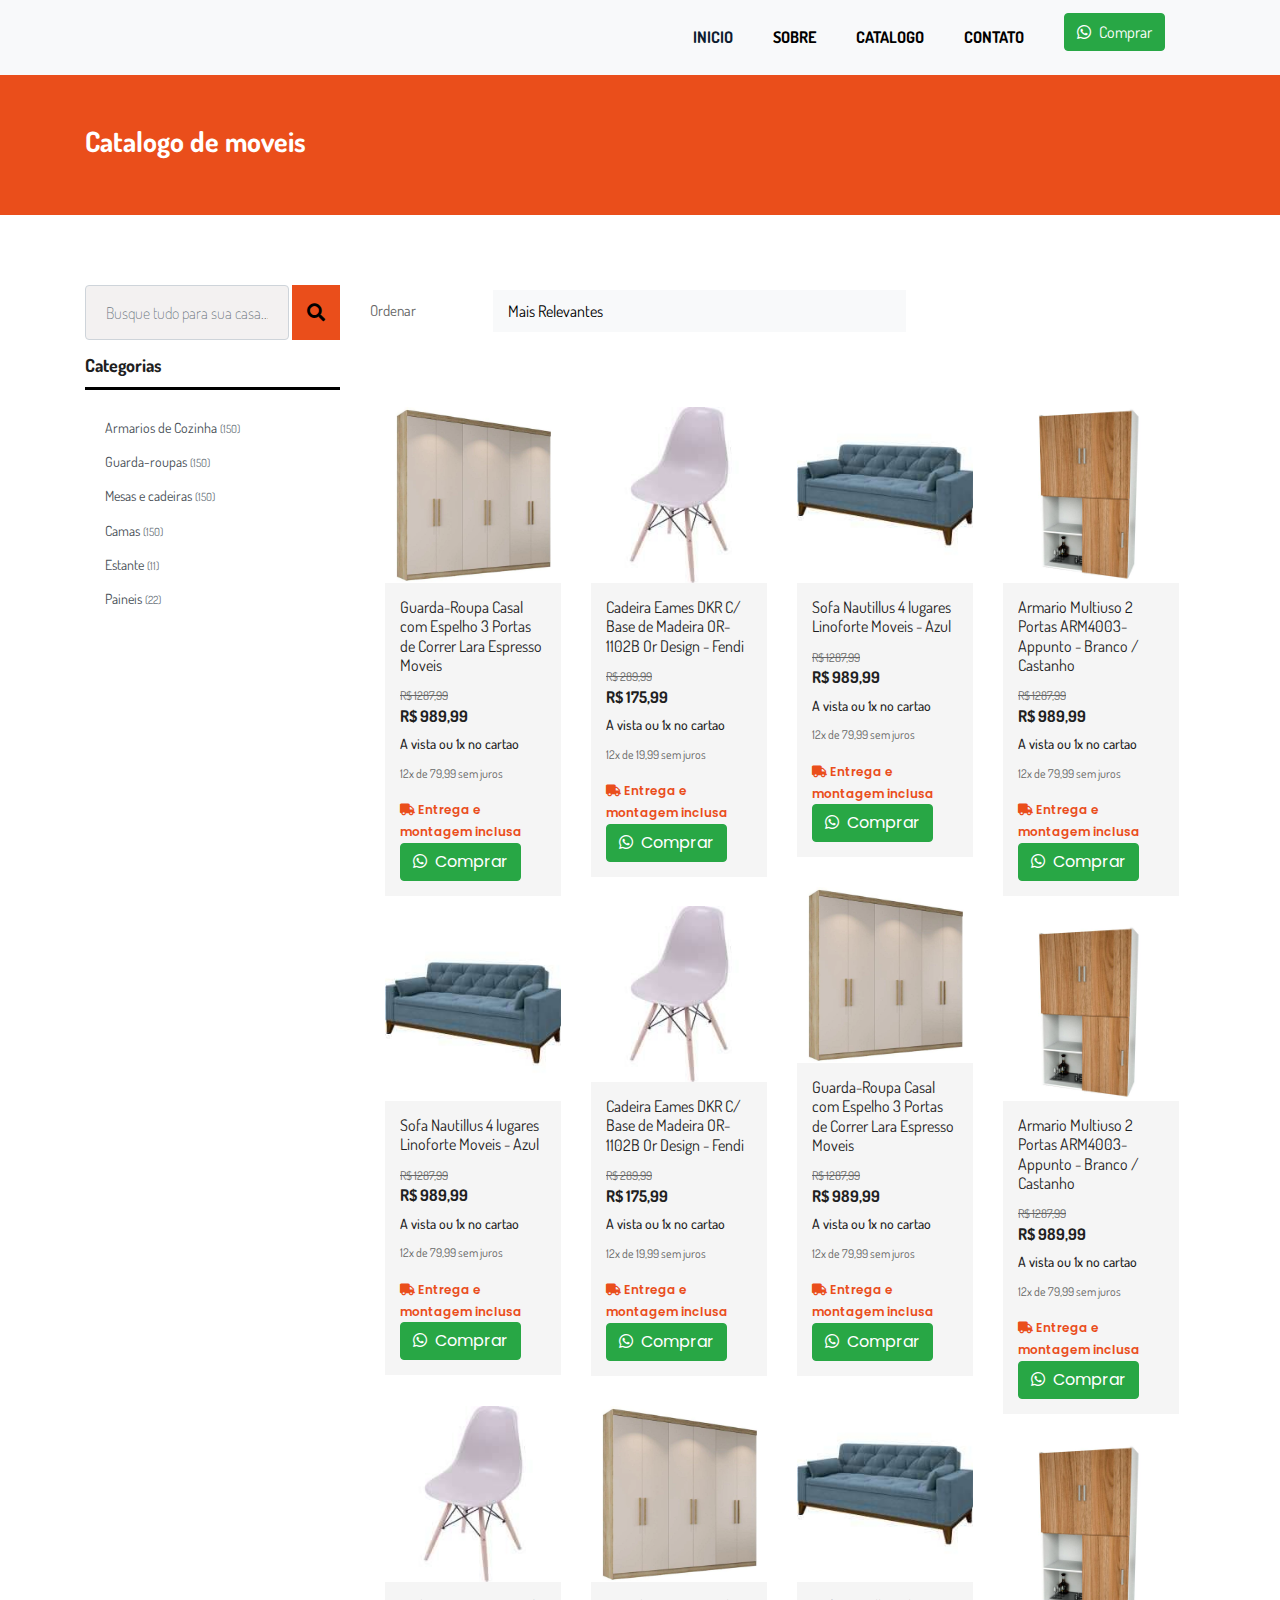
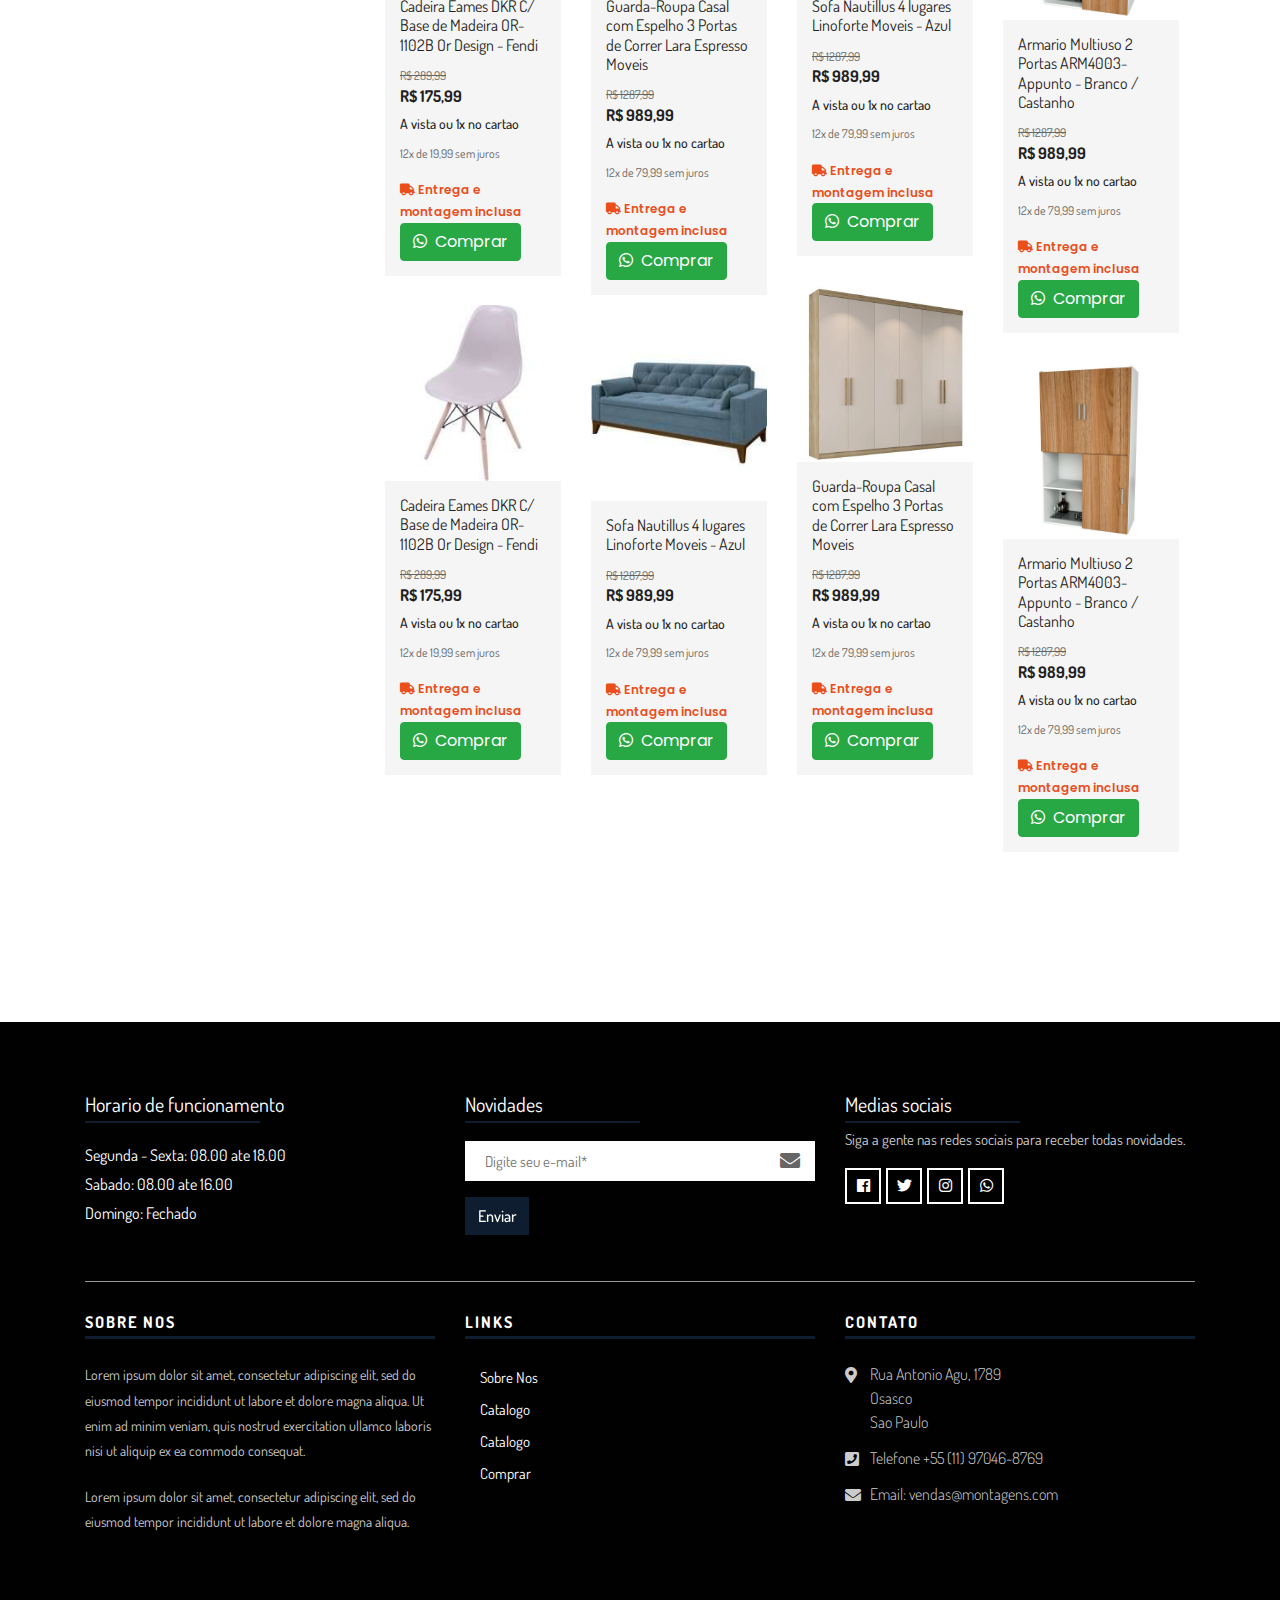
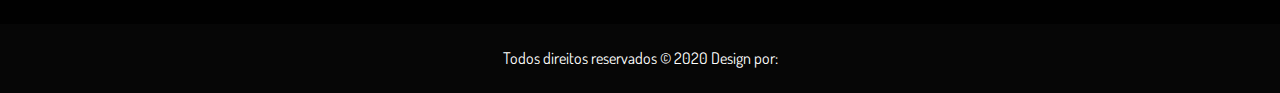
==== commit 614c7126: "Adicionando botão de comprar" ====
--- a/shop.html
+++ b/shop.html
@@ -145,6 +145,188 @@
                             <div class="container">
                                 
                                 <div class="row special-list">
+                                    <div class="col-lg-3 col-md-6 special-grid best-seller">
+                                        <div class="products-single fix">
+                                            <div class="box-img-hover">
+                                                <img src="images/img-pro-01.jpg" class="img-fluid" alt="Image">
+                                            </div>
+                                            <div class="why-text">
+                                                <h3>Guarda-Roupa Casal com Espelho 3 Portas de Correr Lara Espresso Moveis</h3>
+                                                <span><s>R$ 1287,99</s></span><br>
+                                                <h4>R$ 989,99</h4>
+                                                <h6>A vista ou 1x no cartao</h6>
+                                                <span>12x de 79,99 sem juros</span>
+                                                <div class="spacing">
+                                                    <span>
+                                                        <i class="fa fa-truck" aria-hidden="true"></i>
+                                                        Entrega e montagem inclusa
+                                                    </span><br>
+                                                    <button onclick="location.href='https://api.whatsapp.com/send?phone=5511948870528&text=Ol%C3%A1%2C%20gostei%20desse%20m%C3%B3vel%20Guarda-Roupa%20Casal%20com%20Espelho%203%20Portas%20de%20Correr%20Lara%20Espresso%20Moveis%2C%20est%C3%A1%20disponivel%3F'" type="button" class="btn btn-success"><i class="fab fa-whatsapp mr-2"></i>Comprar</button>
+                                                </div>
+                                            </div>
+                                        </div>
+                                    </div>
+                    
+                                    <div class="col-lg-3 col-md-6 special-grid best-seller">
+                                        <div class="products-single fix">
+                                            <div class="box-img-hover">
+                                                <img src="images/produto1.jpg" class="img-fluid" alt="Image">
+                                            </div>
+                                            <div class="why-text">
+                                                <div class="space-text">
+                                                    <h3>
+                                                        Cadeira Eames DKR C/ Base de Madeira OR-1102B Or Design - Fendi </h3>
+                                                </div>
+                                                <span><s>R$ 289,99</s></span><br>
+                                                <h4>R$ 175,99</h4>
+                                                <h6>A vista ou 1x no cartao</h6>
+                                                <span>12x de 19,99 sem juros</span>
+                                                <div class="spacing">
+                                                    <span>
+                                                        <i class="fa fa-truck" aria-hidden="true"></i>
+                                                        Entrega e montagem inclusa
+                                                    </span><br>
+                                                    <button type="button" class="btn btn-success"><i class="fab fa-whatsapp mr-2"></i>Comprar</button>
+                                                </div>
+                                            </div>
+                                        </div>
+                                    </div>
+                    
+                                    <div class="col-lg-3 col-md-6 special-grid best-seller">
+                                        <div class="products-single fix">
+                                            <div class="box-img-hover">
+                                                <img src="images/produto2.jpg" class="img-fluid" alt="Image">
+                                            </div>
+                                            <div class="why-text">
+                                                <h3>
+                                                    Sofa Nautillus 4 lugares Linoforte Moveis - Azul</h3>
+                                                <span><s>R$ 1287,99</s></span><br>
+                                                <h4>R$ 989,99</h4>
+                                                <h6>A vista ou 1x no cartao</h6>
+                                                <span>12x de 79,99 sem juros</span>
+                                                <div class="spacing">
+                                                    <span>
+                                                        <i class="fa fa-truck" aria-hidden="true"></i>
+                                                        Entrega e montagem inclusa
+                                                    </span><br>
+                                                    <button type="button" class="btn btn-success"><i class="fab fa-whatsapp mr-2"></i>Comprar</button>
+                                                </div>
+                                            </div>
+                                        </div>
+                                    </div>
+                    
+                                    <div class="col-lg-3 col-md-6 special-grid best-seller">
+                                        <div class="products-single fix">
+                                            <div class="box-img-hover">
+                                                <img src="images/produto3.jpg" class="img-fluid" alt="Image">
+                                            </div>
+                                            <div class="why-text">
+                                                <h3>Armario Multiuso 2 Portas ARM4003-Appunto - Branco / Castanho</h3>
+                                                <span><s>R$ 1287,99</s></span><br>
+                                                <h4>R$ 989,99</h4>
+                                                <h6>A vista ou 1x no cartao</h6>
+                                                <span>12x de 79,99 sem juros</span>
+                                                <div class="spacing">
+                                                    <span>
+                                                        <i class="fa fa-truck" aria-hidden="true"></i>
+                                                        Entrega e montagem inclusa
+                                                    </span><br>
+                                                    <button type="button" class="btn btn-success"><i class="fab fa-whatsapp mr-2"></i>Comprar</button>
+                                                </div>
+                                            </div>
+                                        </div>
+                                    </div>
+                                    <div class="col-lg-3 col-md-6 special-grid best-seller">
+                                        <div class="products-single fix">
+                                            <div class="box-img-hover">
+                                                <img src="images/img-pro-01.jpg" class="img-fluid" alt="Image">
+                                            </div>
+                                            <div class="why-text">
+                                                <h3>Guarda-Roupa Casal com Espelho 3 Portas de Correr Lara Espresso Moveis</h3>
+                                                <span><s>R$ 1287,99</s></span><br>
+                                                <h4>R$ 989,99</h4>
+                                                <h6>A vista ou 1x no cartao</h6>
+                                                <span>12x de 79,99 sem juros</span>
+                                                <div class="spacing">
+                                                    <span>
+                                                        <i class="fa fa-truck" aria-hidden="true"></i>
+                                                        Entrega e montagem inclusa
+                                                    </span><br>
+                                                    <button type="button" class="btn btn-success"><i class="fab fa-whatsapp mr-2"></i>Comprar</button>
+                                                </div>
+                                            </div>
+                                        </div>
+                                    </div>
+                    
+                                    <div class="col-lg-3 col-md-6 special-grid best-seller">
+                                        <div class="products-single fix">
+                                            <div class="box-img-hover">
+                                                <img src="images/produto1.jpg" class="img-fluid" alt="Image">
+                                            </div>
+                                            <div class="why-text">
+                                                <div class="space-text">
+                                                    <h3>
+                                                        Cadeira Eames DKR C/ Base de Madeira OR-1102B Or Design - Fendi </h3>
+                                                </div>
+                                                <span><s>R$ 289,99</s></span><br>
+                                                <h4>R$ 175,99</h4>
+                                                <h6>A vista ou 1x no cartao</h6>
+                                                <span>12x de 19,99 sem juros</span>
+                                                <div class="spacing">
+                                                    <span>
+                                                        <i class="fa fa-truck" aria-hidden="true"></i>
+                                                        Entrega e montagem inclusa
+                                                    </span><br>
+                                                    <button type="button" class="btn btn-success"><i class="fab fa-whatsapp mr-2"></i>Comprar</button>
+                                                </div>
+                                            </div>
+                                        </div>
+                                    </div>
+                    
+                                    <div class="col-lg-3 col-md-6 special-grid best-seller">
+                                        <div class="products-single fix">
+                                            <div class="box-img-hover">
+                                                <img src="images/produto2.jpg" class="img-fluid" alt="Image">
+                                            </div>
+                                            <div class="why-text">
+                                                <h3>
+                                                    Sofa Nautillus 4 lugares Linoforte Moveis - Azul</h3>
+                                                <span><s>R$ 1287,99</s></span><br>
+                                                <h4>R$ 989,99</h4>
+                                                <h6>A vista ou 1x no cartao</h6>
+                                                <span>12x de 79,99 sem juros</span>
+                                                <div class="spacing">
+                                                    <span>
+                                                        <i class="fa fa-truck" aria-hidden="true"></i>
+                                                        Entrega e montagem inclusa
+                                                    </span><br>
+                                                    <button type="button" class="btn btn-success"><i class="fab fa-whatsapp mr-2"></i>Comprar</button>
+                                                </div>
+                                            </div>
+                                        </div>
+                                    </div>
+                    
+                                    <div class="col-lg-3 col-md-6 special-grid best-seller">
+                                        <div class="products-single fix">
+                                            <div class="box-img-hover">
+                                                <img src="images/produto3.jpg" class="img-fluid" alt="Image">
+                                            </div>
+                                            <div class="why-text">
+                                                <h3>Armario Multiuso 2 Portas ARM4003-Appunto - Branco / Castanho</h3>
+                                                <span><s>R$ 1287,99</s></span><br>
+                                                <h4>R$ 989,99</h4>
+                                                <h6>A vista ou 1x no cartao</h6>
+                                                <span>12x de 79,99 sem juros</span>
+                                                <div class="spacing">
+                                                    <span>
+                                                        <i class="fa fa-truck" aria-hidden="true"></i>
+                                                        Entrega e montagem inclusa
+                                                    </span><br>
+                                                    <button type="button" class="btn btn-success"><i class="fab fa-whatsapp mr-2"></i>Comprar</button>
+                                                </div>
+                                            </div>
+                                        </div>
+                                    </div>
                                     <div class="col-lg-3 col-md-6 special-grid best-seller">
                                         <div class="products-single fix">
                                             <div class="box-img-hover">
